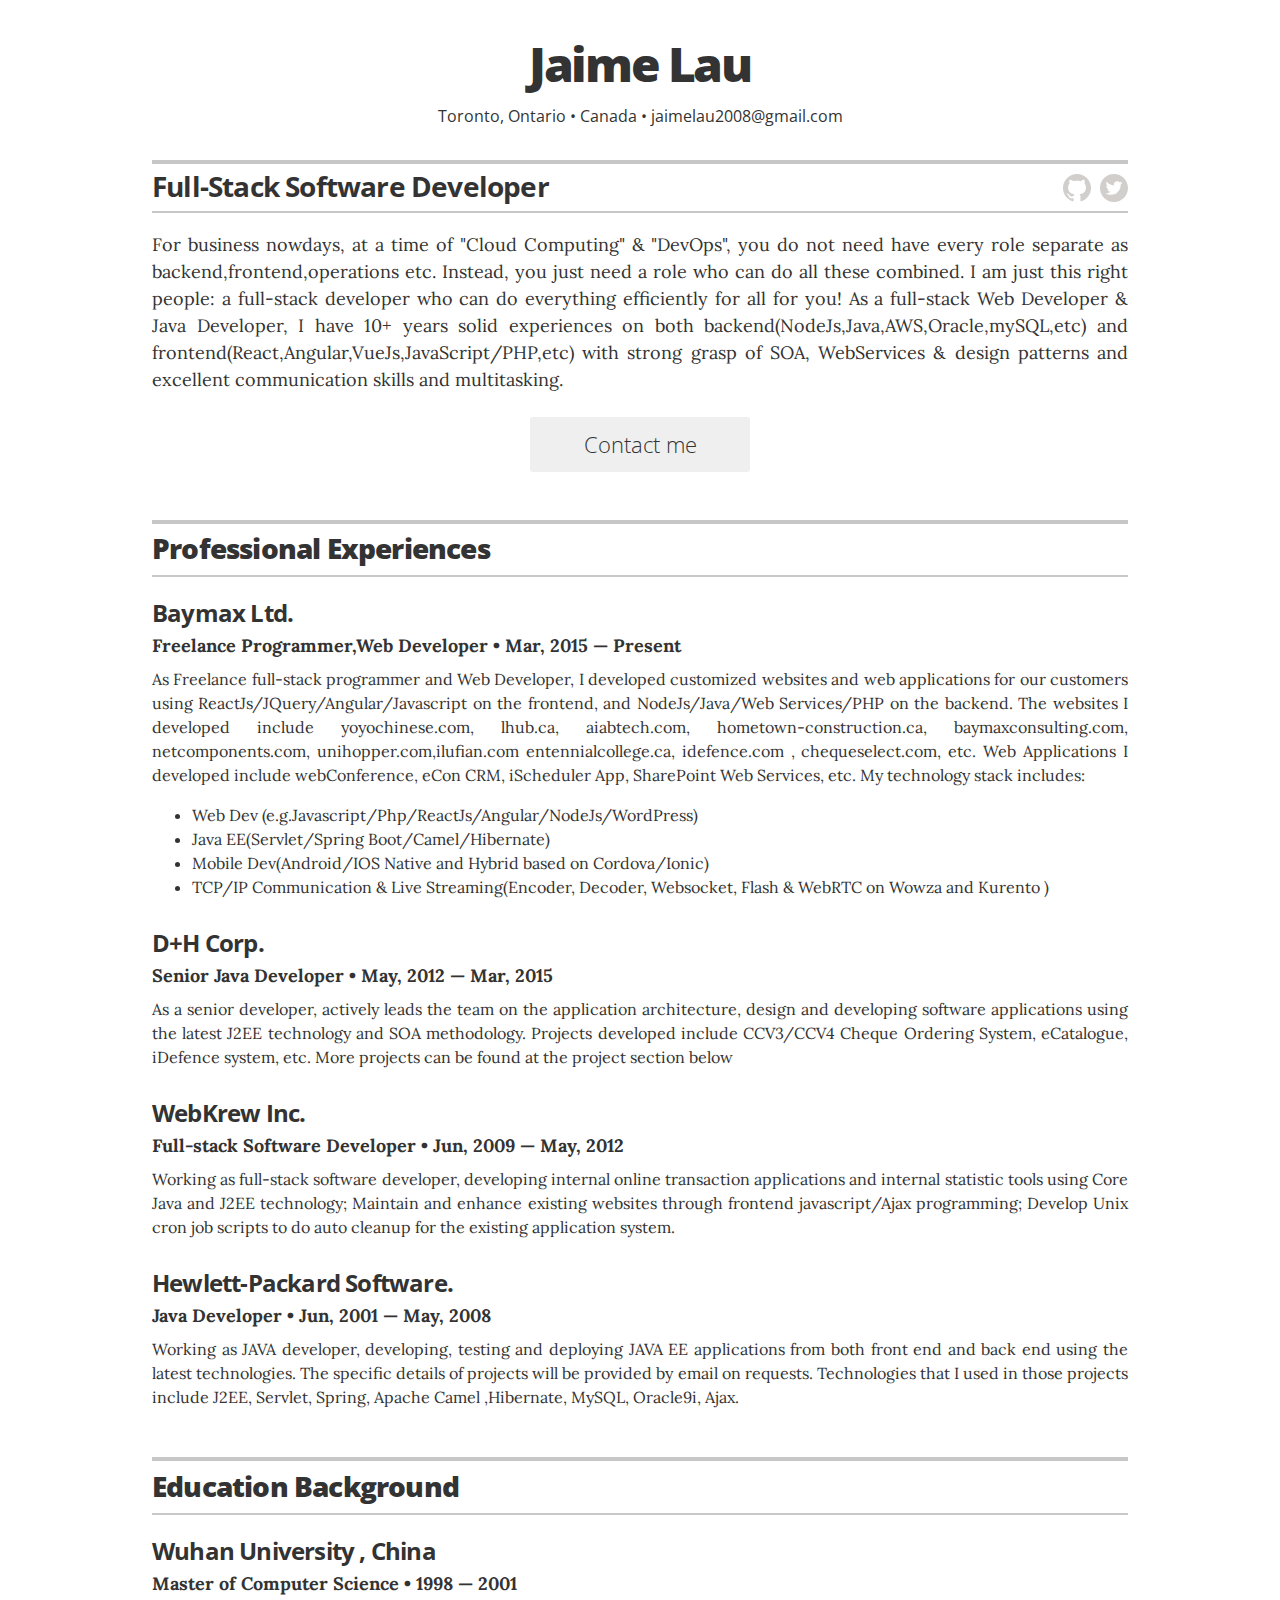
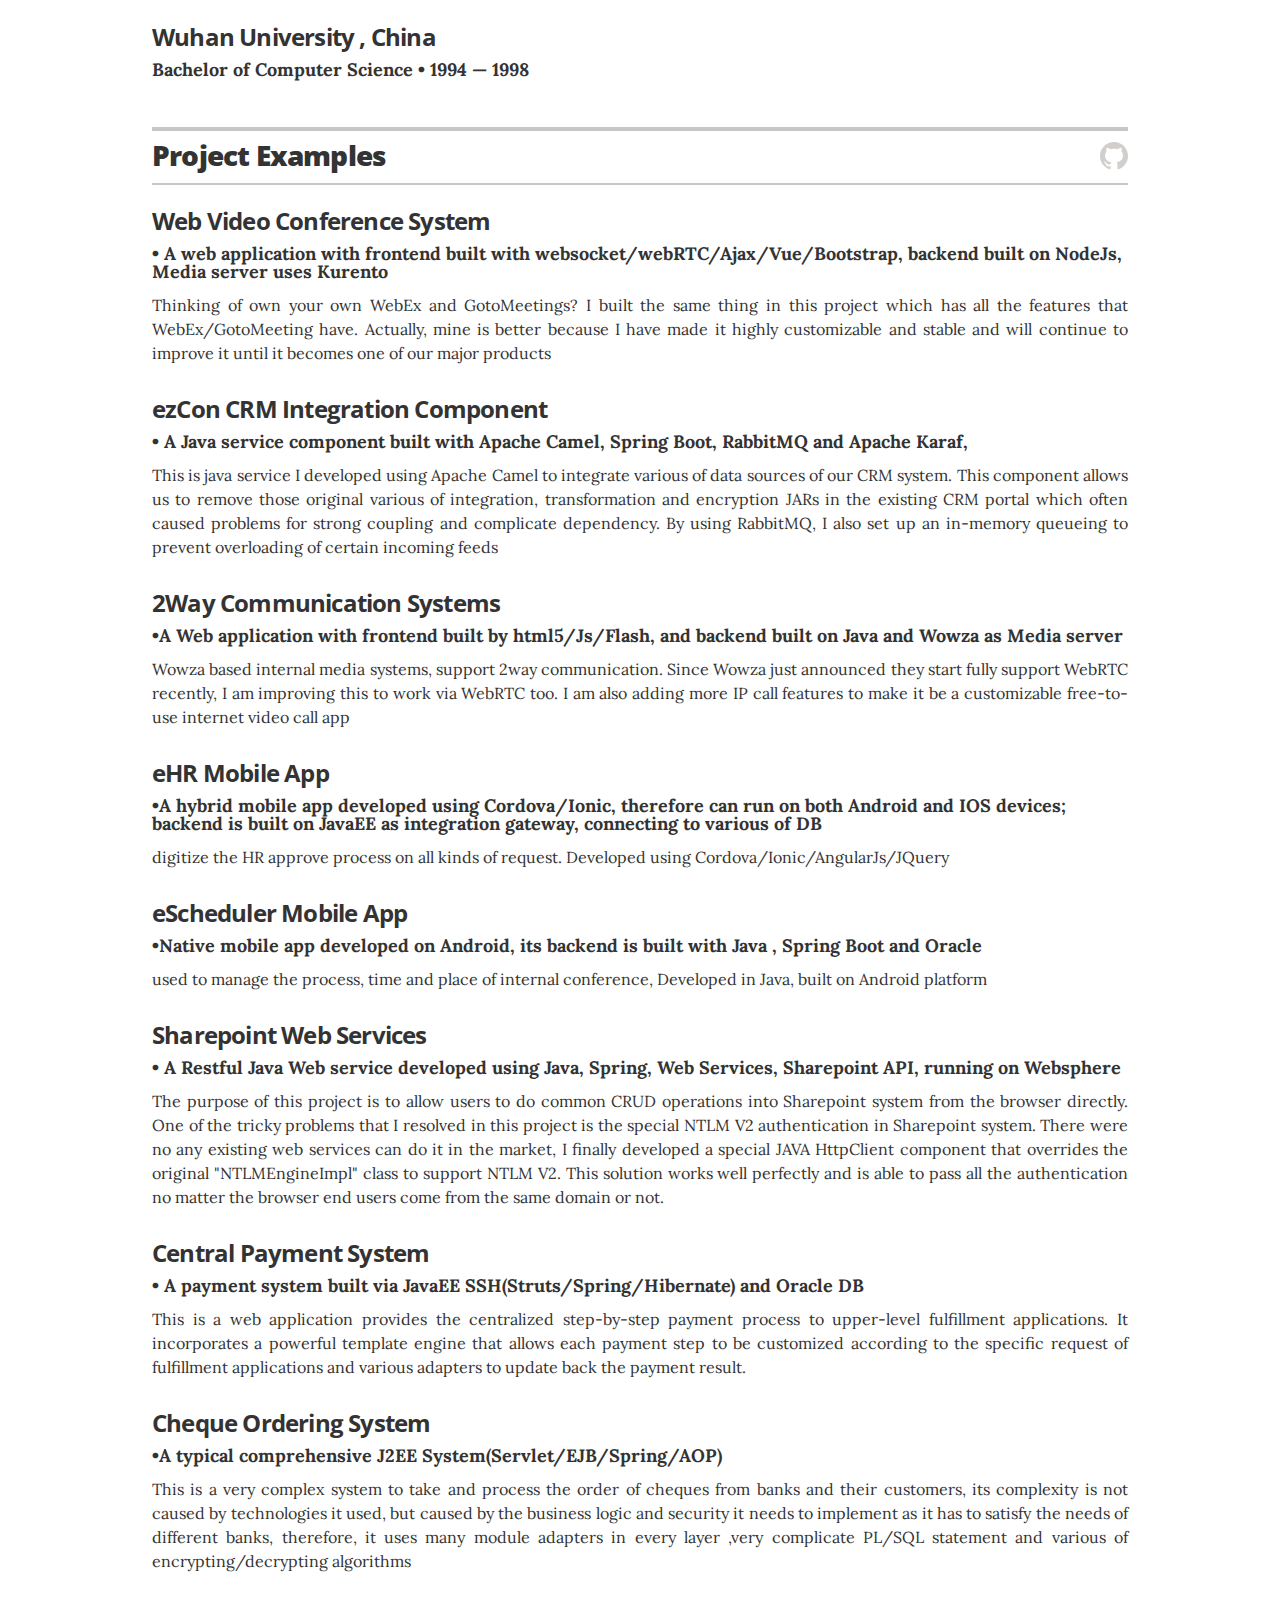
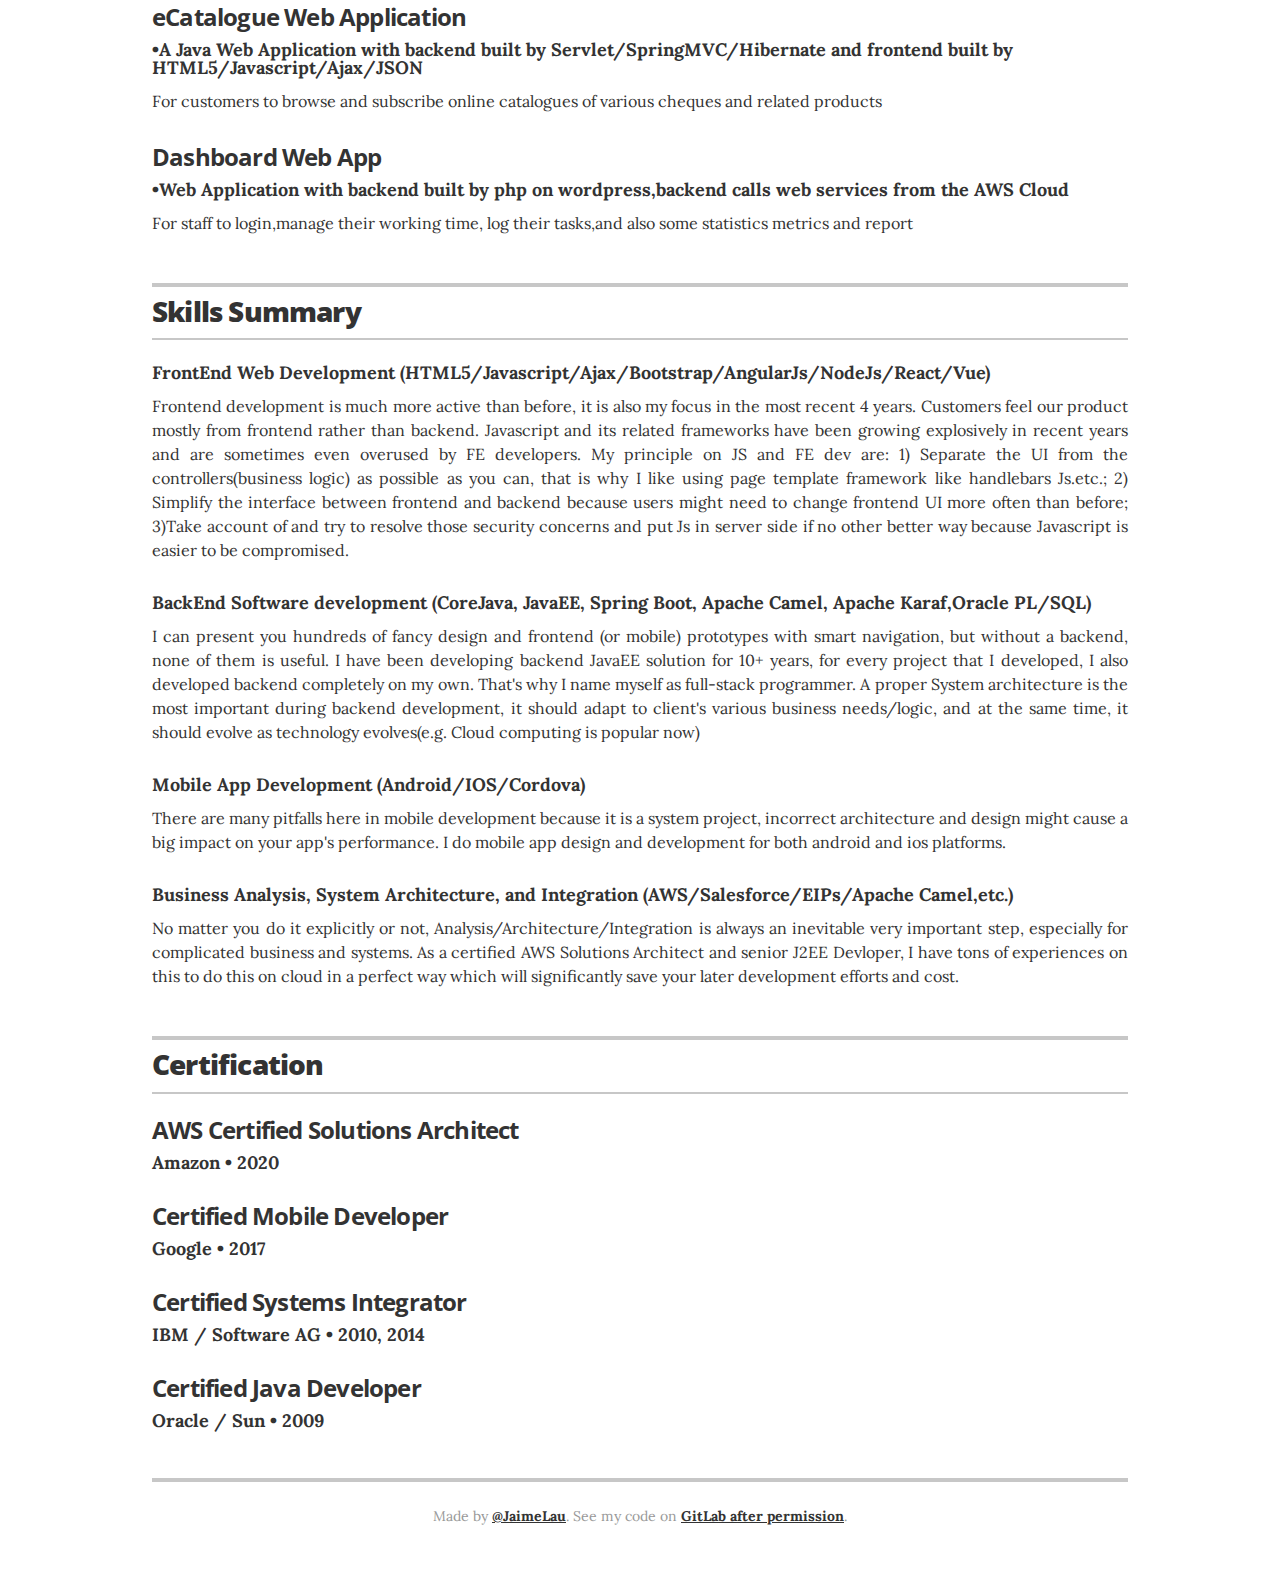
==== index.html @ 06a73839 "Update index.html" ====
<!DOCTYPE html>
<html>

  <head>
  <meta charset="utf-8">
  <meta http-equiv="X-UA-Compatible" content="IE=edge">
  <meta name="viewport" content="width=device-width, initial-scale=1">

  <title>Jaime Lau  Resume</title>

  <!-- Google font typography settings - defined in _config.yml -->
  
  <link href='https://fonts.googleapis.com/css?family=Lora:400,700|Open+Sans:400,300,800,700' rel='stylesheet' type='text/css'>
  

  <meta name="description" content="Resume  for  Jaime Lau  and GitHub Pages sites.">

  <link rel="stylesheet" href="/css/main.css">
  <link rel="canonical" href="/">
  <link rel="icon" type="image/x-icon" href="/favicon.png" />
</head>


  <body class="theme-default">

    <div class="wrapper" itemscope itemtype="http://schema.org/Person">
      <meta itemprop="telephone" content="647-879-8968"/>
      <meta itemprop="address" content="Toronto, Ontario"/>

      <header class="page-header">

        <!-- You can turn off the avatar in _config.yml by setting to false -->
        

        <!-- Your name is defined in the _config.yml file -->
        <h1 class="header-name" itemprop="name">Jaime Lau</h1>

        <!-- To display contact info here, change `display_header_contact_info` value in _config.yml to true -->
        
        <div class="header-contact-info">
          <p>Toronto, Ontario • Canada • jaimelau2008@gmail.com</p>
        </div>
        

        <div class="title-bar no-print">

          <!-- Your title is also defined in the _config.yml file -->
          <h2 class="header-title" itemprop="jobTitle">Full-Stack Software Developer</h2>

          <!-- This is the markup for the icon links; moved out to an include because it's very verbose, and you shouldn't ever need to edit the markup (unless you want to re-order the icons); if you want to customize which links appear, define them in the _config.yml file -->
          <!-- and guess where these are defined? Yup, you guessed it: the _config.yml file -->

<ul class="icon-links">

  <!-- GitHub link -->
  
  <li class="icon-link-item"><a href="https://gitlab.com/jaimecode" class="icon-link" itemprop="sameAs"><svg class="icon" xmlns="http://www.w3.org/2000/svg" xmlns:xlink="http://www.w3.org/1999/xlink" x="0px" y="0px"
   viewBox="0 0 28 28" enable-background="new 0 0 28 28" xml:space="preserve" width="28">
<path id="GitHub" fill-rule="evenodd" clip-rule="evenodd" fill="#D1CECC" d="M14.01,0C6.27,0-0.01,6.28-0.01,14.02
  c0,6.19,4.02,11.45,9.59,13.3c0.7,0.13,0.96-0.3,0.96-0.68c0-0.33-0.01-1.21-0.02-2.38c-3.9,0.85-4.72-1.88-4.72-1.88
  c-0.64-1.62-1.56-2.05-1.56-2.05c-1.27-0.87,0.1-0.85,0.1-0.85c1.41,0.1,2.15,1.44,2.15,1.44c1.25,2.14,3.28,1.52,4.08,1.16
  c0.13-0.91,0.49-1.52,0.89-1.87c-3.11-0.35-6.38-1.56-6.38-6.93c0-1.53,0.55-2.78,1.44-3.76C6.37,9.17,5.89,7.74,6.65,5.81
  c0,0,1.18-0.38,3.85,1.44c1.12-0.31,2.32-0.47,3.51-0.47c1.19,0.01,2.39,0.16,3.51,0.47c2.68-1.81,3.85-1.44,3.85-1.44
  c0.76,1.93,0.28,3.35,0.14,3.71c0.9,0.98,1.44,2.23,1.44,3.76c0,5.38-3.28,6.57-6.4,6.92c0.5,0.43,0.95,1.29,0.95,2.6
  c0,1.87-0.02,3.39-0.02,3.84c0,0.37,0.25,0.81,0.96,0.67c5.56-1.86,9.58-7.11,9.58-13.3C28.03,6.28,21.75,0,14.01,0z"/>
</svg>
</a></li>
  

  <!-- Twitter link -->
  
  <li class="icon-link-item"><a href="http://twitter.com/jaimelau" class="icon-link" itemprop="sameAs"><svg class="icon" xmlns="http://www.w3.org/2000/svg" xmlns:xlink="http://www.w3.org/1999/xlink" x="0px" y="0px"
   viewBox="0 0 28 28" enable-background="new 0 0 28 28" xml:space="preserve" width="28">
<path id="Twitter" fill="#D1CECC" d="M14,0C6.27,0,0,6.27,0,14s6.27,14,14,14s14-6.27,14-14S21.73,0,14,0z M20.69,10.57
  c0.01,0.15,0.01,0.3,0.01,0.45c0,4.56-3.47,9.82-9.82,9.82c-1.95,0-3.76-0.57-5.29-1.55c0.27,0.03,0.54,0.05,0.82,0.05
  c1.62,0,3.11-0.55,4.29-1.48c-1.51-0.03-2.79-1.03-3.23-2.4c0.21,0.04,0.43,0.06,0.65,0.06c0.31,0,0.62-0.04,0.91-0.12
  c-1.58-0.32-2.77-1.71-2.77-3.39c0-0.01,0-0.03,0-0.04c0.47,0.26,1,0.41,1.56,0.43c-0.93-0.62-1.54-1.68-1.54-2.87
  c0-0.63,0.17-1.23,0.47-1.74c1.7,2.09,4.25,3.46,7.12,3.61c-0.06-0.25-0.09-0.52-0.09-0.79c0-1.91,1.55-3.45,3.45-3.45
  c0.99,0,1.89,0.42,2.52,1.09c0.79-0.15,1.53-0.44,2.19-0.84c-0.26,0.81-0.81,1.48-1.52,1.91c0.7-0.08,1.36-0.27,1.98-0.54
  C21.95,9.47,21.37,10.08,20.69,10.57z"/>
</svg>
</a></li>
  



</ul>


        </div>

        <div class="executive-summary" itemprop="description">
          <p>For business nowdays, at a time of "Cloud Computing" & "DevOps", you do not need have every role separate as backend,frontend,operations etc. Instead, you just need a role who can do all these combined. I am just this right people: a full-stack developer who can do everything efficiently for all for you! As a full-stack Web Developer & Java Developer, I have 10+ years solid experiences on both backend(NodeJs,Java,AWS,Oracle,mySQL,etc)  and frontend(React,Angular,VueJs,JavaScript/PHP,etc) with strong grasp of SOA, WebServices & design patterns and excellent communication skills and multitasking.</p>
        </div>

        
        <a href="mailto:jaimelau2008@gmail.com" class="contact-button no-print" itemprop="email">Contact me</a>
        

      </header>

      
      <!-- begin Experience -->
      <section class="content-section">

        <header class="section-header">
          <h2>Professional Experiences</h2>
        </header>

        
        <div class="resume-item" itemscope itemprop="worksFor" itemtype="http://schema.org/Organization">
          <h3 class="resume-item-title" itemprop="name">Baymax Ltd.</h3>
          <h4 class="resume-item-details" itemprop="description">Freelance Programmer,Web Developer &bull; Mar, 2015 &mdash; Present</h4>
          <p class="resume-item-copy">As Freelance full-stack programmer and Web Developer, I developed customized websites and web applications for our customers using ReactJs/JQuery/Angular/Javascript on the frontend, and NodeJs/Java/Web Services/PHP on the backend.  The websites I developed include yoyochinese.com, lhub.ca, aiabtech.com, hometown-construction.ca, baymaxconsulting.com, netcomponents.com, unihopper.com,ilufian.com  entennialcollege.ca, idefence.com , chequeselect.com, etc. Web Applications I developed include webConference, eCon CRM, iScheduler App, SharePoint Web Services, etc. My technology stack includes: <ul class="resume-item-list"><li>Web Dev (e.g.Javascript/Php/ReactJs/Angular/NodeJs/WordPress)</li><li>Java EE(Servlet/Spring Boot/Camel/Hibernate)</li><li>Mobile Dev(Android/IOS Native and Hybrid based on Cordova/Ionic)</li><li>TCP/IP Communication & Live Streaming(Encoder, Decoder, Websocket, Flash & WebRTC on Wowza and Kurento  )</li></ul></p>
        </div><!-- end of resume-item -->
        
        <div class="resume-item" itemscope itemprop="worksFor" itemtype="http://schema.org/Organization">
          <h3 class="resume-item-title" itemprop="name">D+H Corp.</h3>
          <h4 class="resume-item-details" itemprop="description">Senior Java Developer &bull; May, 2012 &mdash; Mar, 2015</h4>
          <p class="resume-item-copy">As a senior developer, actively leads the team on the application architecture, design and developing software applications using the latest J2EE technology and SOA methodology. Projects developed include CCV3/CCV4 Cheque Ordering System, eCatalogue, iDefence system, etc. More projects can be found at the project section below</p>
        </div><!-- end of resume-item -->
        
        <div class="resume-item" itemscope itemprop="worksFor" itemtype="http://schema.org/Organization">
          <h3 class="resume-item-title" itemprop="name">WebKrew Inc.</h3>
          <h4 class="resume-item-details" itemprop="description">Full-stack Software Developer &bull; Jun, 2009 &mdash; May, 2012</h4>
          <p class="resume-item-copy">Working as full-stack software developer, developing internal online transaction applications and internal statistic tools using Core Java and J2EE technology; Maintain and enhance existing websites through frontend javascript/Ajax programming; Develop Unix cron job scripts to do auto cleanup for the existing application system.</p>
        </div><!-- end of resume-item -->
        
        <div class="resume-item" itemscope itemprop="worksFor" itemtype="http://schema.org/Organization">
          <h3 class="resume-item-title" itemprop="name">Hewlett-Packard Software.</h3>
          <h4 class="resume-item-details" itemprop="description">Java Developer &bull; Jun, 2001  &mdash; May, 2008</h4>
          <p class="resume-item-copy">Working as JAVA developer, developing, testing and deploying JAVA EE applications from both front end and back end using the latest technologies. The specific details of projects will be provided by email on requests. Technologies that I used in those projects include J2EE, Servlet, Spring, Apache Camel ,Hibernate, MySQL, Oracle9i, Ajax.</p>
        </div><!-- end of resume-item -->
        

      </section>
      <!-- end Experience -->
      


      
      <!-- begin Education -->
      <section class="content-section">
        <header class="section-header">
          <h2>Education Background</h2>
        </header>

        
        <div class="resume-item" itemscope itemprop="alumniOf" itemtype="http://schema.org/CollegeOrUniversity">
          <h3 class="resume-item-title" itemprop="name">Wuhan University , China</h3>
          <h4 class="resume-item-details group" itemprop="description">Master of Computer Science &bull; 1998 &mdash; 2001</h4>
          <h5 class="resume-item-details award-title" itemprop="description"></h5>
          <p class="resume-item-copy" itemprop="description">
            <ul class="resume-item-list">
              
            </ul></h5>


          <p class="resume-item-copy"></p>
        </div>
        
        <div class="resume-item" itemscope itemprop="alumniOf" itemtype="http://schema.org/CollegeOrUniversity">
          <h3 class="resume-item-title" itemprop="name">Wuhan University , China</h3>
          <h4 class="resume-item-details group" itemprop="description">Bachelor of Computer Science &bull; 1994 &mdash; 1998</h4>
          <h5 class="resume-item-details award-title" itemprop="description"></h5>
          <p class="resume-item-copy" itemprop="description">
            <ul class="resume-item-list">
              
            </ul></h5>


          <p class="resume-item-copy"></p>
        </div>
        
      </section>
      <!-- end Education -->
      


      
      <!-- begin Projects -->
      <section class="content-section">
        <header class="section-header">
          <h2>Project Examples
          <ul class="icon-links"> 
  <li class="icon-link-item"><a href="https://gitlab.com/jaimecode" class="icon-link" itemprop="sameAs">
    <svg class="icon" xmlns="http://www.w3.org/2000/svg" xmlns:xlink="http://www.w3.org/1999/xlink" x="0px" y="0px"
   viewBox="0 0 28 28" enable-background="new 0 0 28 28" xml:space="preserve" width="28">
<path id="GitHub" fill-rule="evenodd" clip-rule="evenodd" fill="#D1CECC" d="M14.01,0C6.27,0-0.01,6.28-0.01,14.02
  c0,6.19,4.02,11.45,9.59,13.3c0.7,0.13,0.96-0.3,0.96-0.68c0-0.33-0.01-1.21-0.02-2.38c-3.9,0.85-4.72-1.88-4.72-1.88
  c-0.64-1.62-1.56-2.05-1.56-2.05c-1.27-0.87,0.1-0.85,0.1-0.85c1.41,0.1,2.15,1.44,2.15,1.44c1.25,2.14,3.28,1.52,4.08,1.16
  c0.13-0.91,0.49-1.52,0.89-1.87c-3.11-0.35-6.38-1.56-6.38-6.93c0-1.53,0.55-2.78,1.44-3.76C6.37,9.17,5.89,7.74,6.65,5.81
  c0,0,1.18-0.38,3.85,1.44c1.12-0.31,2.32-0.47,3.51-0.47c1.19,0.01,2.39,0.16,3.51,0.47c2.68-1.81,3.85-1.44,3.85-1.44
  c0.76,1.93,0.28,3.35,0.14,3.71c0.9,0.98,1.44,2.23,1.44,3.76c0,5.38-3.28,6.57-6.4,6.92c0.5,0.43,0.95,1.29,0.95,2.6
  c0,1.87-0.02,3.39-0.02,3.84c0,0.37,0.25,0.81,0.96,0.67c5.56-1.86,9.58-7.11,9.58-13.3C28.03,6.28,21.75,0,14.01,0z"/>
</svg>
</a></li>
</ul>
            </h2>
        </header>

        
        <div class="resume-item" itemscope itemtype="http://schema.org/CreativeWork">
          <meta itemprop="creator" content="Jaime Lau" itemtype="http://schema.org/Person" />
          <h3 class="resume-item-title" itemprop="name">Web Video Conference System</h3>
          <h4 class="resume-item-details" itemprop="description">  &bull; A web application with frontend built with websocket/webRTC/Ajax/Vue/Bootstrap, backend built on NodeJs, Media server uses Kurento</h4>
          <p class="resume-item-copy">Thinking of own your own WebEx and GotoMeetings? I built the same thing in this project which has all the features that WebEx/GotoMeeting have. Actually, mine is better  because I have made it highly customizable and stable and will continue to improve it until it becomes one of our major products </p>
        </div>
        
        <div class="resume-item" itemscope itemtype="http://schema.org/CreativeWork">
          <meta itemprop="creator" content="Jaime Lau" itemtype="http://schema.org/Person" />
          <h3 class="resume-item-title" itemprop="name">ezCon CRM Integration Component</h3>
          <h4 class="resume-item-details" itemprop="description">  &bull; A Java service component built with Apache Camel, Spring Boot, RabbitMQ and Apache Karaf,</h4>
          <p class="resume-item-copy">This is java service I developed using Apache Camel  to integrate various of data sources of our CRM system.
This component allows us to remove those original various of integration, transformation and encryption JARs in the existing CRM portal which often caused problems for strong coupling and complicate dependency. By using RabbitMQ, I also set up an in-memory queueing to prevent overloading of certain incoming feeds</p>
        </div>
        <div class="resume-item" itemscope itemtype="http://schema.org/CreativeWork">
          <meta itemprop="creator" content="Jaime Lau" itemtype="http://schema.org/Person" />
          <h3 class="resume-item-title" itemprop="name">2Way Communication Systems</h3>
          <h4 class="resume-item-details" itemprop="description">  &bull;A Web application with frontend built by html5/Js/Flash, and backend built on Java  and Wowza as Media server</h4>
          <p class="resume-item-copy">Wowza based internal media systems, support 2way communication. Since Wowza just announced they start fully support WebRTC recently, I am improving this to work via WebRTC too. I am also adding more IP call features to make it be a customizable free-to-use internet video call app </p>
        </div>
        
        <div class="resume-item" itemscope itemtype="http://schema.org/CreativeWork">
          <meta itemprop="creator" content="Jaime Lau" itemtype="http://schema.org/Person" />
          <h3 class="resume-item-title" itemprop="name">eHR Mobile App</h3>
          <h4 class="resume-item-details" itemprop="description">  &bull;A hybrid mobile app developed using Cordova/Ionic, therefore can run on both Android and IOS devices; backend is built on JavaEE as integration gateway, connecting to various of DB</h4>
          <p class="resume-item-copy">digitize the HR approve process on all kinds of request. Developed using Cordova/Ionic/AngularJs/JQuery</p>
        </div>
        
        <div class="resume-item" itemscope itemtype="http://schema.org/CreativeWork">
          <meta itemprop="creator" content="Jaime Lau" itemtype="http://schema.org/Person" />
          <h3 class="resume-item-title" itemprop="name">eScheduler Mobile App</h3>
          <h4 class="resume-item-details" itemprop="description">  &bull;Native mobile app developed on Android, its backend is built with Java , Spring Boot and Oracle</h4>
          <p class="resume-item-copy">used to manage the process, time and place of internal conference, Developed in Java, built on Android platform</p>
        </div>
        
        <div class="resume-item" itemscope itemtype="http://schema.org/CreativeWork">
          <meta itemprop="creator" content="Jaime Lau" itemtype="http://schema.org/Person" />
          <h3 class="resume-item-title" itemprop="name">Sharepoint Web Services</h3>
          <h4 class="resume-item-details" itemprop="description">  &bull; A Restful Java Web service developed using Java, Spring, Web Services, Sharepoint API, running on Websphere</h4>
          <p class="resume-item-copy">The purpose of this project is to allow users to do common CRUD operations into Sharepoint system from the browser directly.
One of the  tricky problems that I resolved in this project is  the special  NTLM V2 authentication in Sharepoint system. 
There were no any existing web services can do it in the market, I  finally developed a  special JAVA HttpClient component that overrides 
the original "NTLMEngineImpl" class to support NTLM V2. This solution works well perfectly and is able to pass all the authentication
 no matter the browser end users come from the same domain or not.</p>
        </div>
        
         <div class="resume-item" itemscope itemtype="http://schema.org/CreativeWork">
          <meta itemprop="creator" content="Jaime Lau" itemtype="http://schema.org/Person" />
          <h3 class="resume-item-title" itemprop="name">Central Payment System</h3>
          <h4 class="resume-item-details" itemprop="description">  &bull; A payment system built via JavaEE SSH(Struts/Spring/Hibernate) and Oracle DB </h4>
          <p class="resume-item-copy">
            This is a web application provides the centralized step-by-step payment process to upper-level fulfillment applications. It incorporates a powerful template engine that allows each payment step to be customized according to the specific request of fulfillment applications and various adapters to update back the payment result.</p>
        </div>
        
        <div class="resume-item" itemscope itemtype="http://schema.org/CreativeWork">
          <meta itemprop="creator" content="Jaime Lau" itemtype="http://schema.org/Person" />
          <h3 class="resume-item-title" itemprop="name">Cheque Ordering System</h3>
          <h4 class="resume-item-details" itemprop="description">  &bull;A typical comprehensive J2EE System(Servlet/EJB/Spring/AOP) </h4>
          <p class="resume-item-copy">This is a very complex system to take and process the order of cheques from banks and their customers, its complexity is not caused by technologies it used, but caused by the business logic and security  it needs to implement as it has to satisfy the needs of different banks, therefore, it uses many module adapters in every layer ,very complicate PL/SQL statement and various of encrypting/decrypting algorithms</p>
        </div>
        
        <div class="resume-item" itemscope itemtype="http://schema.org/CreativeWork">
          <meta itemprop="creator" content="Jaime Lau" itemtype="http://schema.org/Person" />
          <h3 class="resume-item-title" itemprop="name">eCatalogue Web Application</h3>
          <h4 class="resume-item-details" itemprop="description">  &bull;A Java Web Application with backend built by Servlet/SpringMVC/Hibernate and frontend built by HTML5/Javascript/Ajax/JSON </h4>
          <p class="resume-item-copy">For customers  to browse and subscribe online catalogues of various cheques and related products</p>
        </div>
        
         <div class="resume-item" itemscope itemtype="http://schema.org/CreativeWork">
          <meta itemprop="creator" content="Jaime Lau" itemtype="http://schema.org/Person" />
          <h3 class="resume-item-title" itemprop="name">Dashboard Web App</h3>
          <h4 class="resume-item-details" itemprop="description">  &bull;Web Application with backend built by php on wordpress,backend calls web services from the AWS Cloud </h4>
          <p class="resume-item-copy">For staff to login,manage their working time, log their tasks,and also some statistics metrics and report </p>
        </div>
      </section>
      <!-- end Projects -->
      
      
      <!-- begin Skills -->
      <section class="content-section">

        <header class="section-header">
          <h2>Skills Summary</h2>
        </header>
        
        <div class="resume-item">
          <h4 class="resume-item-details">FrontEnd Web Development (HTML5/Javascript/Ajax/Bootstrap/AngularJs/NodeJs/React/Vue)</h4>
          <p class="resume-item-copy">Frontend development is much more active than before, it is also my focus in the most recent 4 years. Customers feel our product mostly from frontend rather than backend. Javascript and its related frameworks have been growing explosively in recent years and are sometimes even overused by FE developers. My principle on JS and FE dev are: 1) Separate the UI from the controllers(business logic) as possible as you can, that is why I like using page template framework like handlebars Js.etc.;  2) Simplify the interface between frontend and backend because users might need to change frontend UI more often than before;  3)Take account of and try to resolve  those security concerns and put Js in server side if no other better way because Javascript is easier to be compromised.</p>
        </div>
        
        <div class="resume-item">
          <h4 class="resume-item-details">BackEnd Software development (CoreJava, JavaEE, Spring Boot, Apache Camel, Apache Karaf,Oracle PL/SQL)</h4>
          <p class="resume-item-copy">I can present you hundreds of fancy design and  frontend (or mobile) prototypes with smart navigation, but without a backend, none of them is useful. I have been developing backend JavaEE solution for 10+ years, for every project that I developed, I also developed backend completely on my own. That's why I name myself as full-stack  programmer. A proper System architecture is the most important during backend development, it should adapt to client's various business needs/logic, and at the same time, it should evolve as technology evolves(e.g. Cloud computing is popular now)</p>
        </div>
        
        <div class="resume-item">
          <h4 class="resume-item-details">Mobile App Development (Android/IOS/Cordova)</h4>
          <p class="resume-item-copy">There are many pitfalls here in mobile development because it is a system project, incorrect architecture and design might cause a big impact on your app's performance. I do mobile app design and development for both android and ios platforms.</p>
        </div>
        
        <div class="resume-item">
          <h4 class="resume-item-details">Business Analysis, System Architecture, and Integration (AWS/Salesforce/EIPs/Apache Camel,etc.)</h4>
          <p class="resume-item-copy">No matter you do it explicitly or not, Analysis/Architecture/Integration is always an inevitable very important step, especially for complicated business and systems. As a certified AWS Solutions Architect and senior J2EE Devloper, I have tons of experiences on this to do this on cloud in a perfect way which will significantly save your later development efforts and cost.</p>
        </div>    

      </section>
      <!-- end Skills -->
      

      
      <!-- begin Recognition -->
      <section class="content-section">

        <header class="section-header">
          <h2>Certification</h2>
        </header>

         <div class="resume-item">
          <h3 class="resume-item-title" itemprop="award">AWS Certified Solutions Architect</h3>
          <h4 class="resume-item-details">Amazon &bull; 2020</h4>
        </div>
        
        <div class="resume-item">
          <h3 class="resume-item-title" itemprop="award">Certified Mobile Developer</h3>
          <h4 class="resume-item-details">Google &bull; 2017</h4>
        </div>
        
        <div class="resume-item">
          <h3 class="resume-item-title" itemprop="award">Certified Systems Integrator</h3>
          <h4 class="resume-item-details">IBM / Software AG &bull; 2010, 2014</h4>
        </div>
        
        <div class="resume-item">
          <h3 class="resume-item-title" itemprop="award">Certified Java Developer</h3>
          <h4 class="resume-item-details">Oracle / Sun &bull; 2009</h4>
        </div>
        

      </section>
      <!-- end Recognition -->
      <footer class="page-footer">
        <p class="footer-line">Made by <a href="https://jaimelau.github.io/">@JaimeLau</a>. See my code on <a href="https://gitlab.com/jaimecode">GitLab after permission</a>.</p>
      </footer>

    </div>

  </body>

</html>
---- css/main.css ----
/*! normalize.css v3.0.3 | MIT License | github.com/necolas/normalize.css */html{font-family:sans-serif;text-size-adjust:100%}body{margin:0}article,aside,details,figcaption,figure,footer,header,hgroup,main,menu,nav,section,summary{display:block}audio,canvas,progress,video{display:inline-block;vertical-align:baseline}audio:not([controls]){display:none;height:0}[hidden],template{display:none}a{background-color:transparent}a:active,a:hover{outline:0}abbr[title]{border-bottom:1px dotted}b,strong{font-weight:bold}dfn{font-style:italic}h1{font-size:2em;margin:0.67em 0}mark{background:#ff0;color:#000}small{font-size:80%}sub,sup{font-size:75%;line-height:0;position:relative;vertical-align:baseline}sup{top:-0.5em}sub{bottom:-0.25em}img{border:0}svg:not(:root){overflow:hidden}figure{margin:1em 40px}hr{box-sizing:content-box;height:0}pre{overflow:auto}code,kbd,pre,samp{font-family:monospace, monospace;font-size:1em}button,input,optgroup,select,textarea{color:inherit;font:inherit;margin:0}button{overflow:visible}button,select{text-transform:none}button,html input[type="button"],input[type="reset"],input[type="submit"]{-webkit-appearance:button;cursor:pointer}button[disabled],html input[disabled]{cursor:default}button::-moz-focus-inner,input::-moz-focus-inner{border:0;padding:0}input{line-height:normal}input[type="checkbox"],input[type="radio"]{box-sizing:border-box;padding:0}input[type="number"]::-webkit-inner-spin-button,input[type="number"]::-webkit-outer-spin-button{height:auto}input[type="search"]{-webkit-appearance:textfield;box-sizing:content-box}input[type="search"]::-webkit-search-cancel-button,input[type="search"]::-webkit-search-decoration{-webkit-appearance:none}fieldset{border:1px solid #c0c0c0;margin:0 2px;padding:0.35em 0.625em 0.75em}legend{border:0;padding:0}textarea{overflow:auto}optgroup{font-weight:bold}table{border-collapse:collapse;border-spacing:0}td,th{padding:0}*{-webkit-box-sizing:border-box;-moz-box-sizing:border-box;box-sizing:border-box}html{background:#fff}body{font-family:"Lora", "Minion Pro", Palatino, Georgia, serif;color:#333;font-size:16px;line-height:1.5}.wrapper:before,.wrapper:after{content:"";display:table}.wrapper:after{clear:both}.wrapper{max-width:1024px;padding:0 24px;margin:0 auto;zoom:1}.group:before,.group:after{content:"";display:table}.group:after{clear:both}.group{zoom:1}::-moz-selection{background:rgba(51,51,51,0.8);color:#fff;text-shadow:none}::selection{background:rgba(51,51,51,0.8);color:#fff;text-shadow:none}.container{width:980px;margin-right:auto;margin-left:auto}.container:before{display:table;content:""}.container:after{display:table;clear:both;content:""}.columns{margin-right:-10px;margin-left:-10px}.columns:before{display:table;content:""}.columns:after{display:table;clear:both;content:""}.column{float:left;padding-right:10px;padding-left:10px}.one-third{width:33.333333%}.two-thirds{width:66.666667%}.one-fourth{width:25%}.one-half{width:50%}.three-fourths{width:75%}.one-fifth{width:20%}.four-fifths{width:80%}.single-column{padding-right:10px;padding-left:10px}.table-column{display:table-cell;width:1%;padding-right:10px;padding-left:10px;vertical-align:top}.section-header{border-top:4px solid #c7c7c7;border-bottom:2px solid #c7c7c7;padding:.2rem 0 .4rem;margin-bottom:1.5rem}.section-header h2{font-family:"Open Sans", "Helvetica Neue", Helvetica, Arial, sans-serif;font-weight:900;font-size:1.75rem;letter-spacing:-.05rem;margin:0}.page-header{padding:1.5rem 0}.page-header .avatar{width:95px;max-width:100%;overflow:hidden;-webkit-border-radius:100px;-moz-border-radius:100px;border-radius:100px;margin:0 auto;display:block}.page-header .header-name{font-family:"Open Sans", "Helvetica Neue", Helvetica, Arial, sans-serif;font-size:3rem;font-weight:900;text-align:center;letter-spacing:-.15rem;line-height:1;margin:1rem 0 0}.page-header .header-contact-info{font-family:"Open Sans", "Helvetica Neue", Helvetica, Arial, sans-serif;text-align:center}.page-header .header-contact-info p a{color:inherit}.page-header .title-bar{border-top:4px solid #c7c7c7;border-bottom:2px solid #c7c7c7;padding:.2rem 0 .4rem;margin-top:2rem;padding:.4rem 0}.page-header .title-bar:before{display:table;content:""}.page-header .title-bar:after{display:table;clear:both;content:""}.page-header .title-bar .header-title{font-family:"Open Sans", "Helvetica Neue", Helvetica, Arial, sans-serif;font-weight:bold;font-size:1.75rem;line-height:2rem;letter-spacing:-.05rem;text-align:center;margin:0 0 .5rem}@media (min-width: 600px){.page-header .title-bar .header-title{float:left;margin:0}}@media (min-width: 600px){.page-header .executive-summary{font-size:1.125rem;text-align:justify;line-height:inherit;}}.icon-links{margin:0;padding:0;list-style:none;position:relative;top:4px;text-align:center;border-top:2px solid #c7c7c7;padding-top:.4rem}@media (min-width: 600px){.icon-links{float:right;border-top:none;padding-top:0}}.icon-links .icon-link-item{display:inline-block;margin-left:5px}.icon-links .icon-link{display:inline-block}.icon-links .icon-link:hover .icon path{fill:#333;-webkit-transition:all 0.2s ease;-moz-transition:all 0.2s ease;transition:all 0.2s ease}.icon-links .icon{height:28px}.contact-button{-webkit-border-radius:3px;-moz-border-radius:3px;border-radius:3px;background-color:#efefef;text-decoration:none;text-align:center;display:block;margin:1.5rem auto;width:220px;font-size:1.375rem;font-family:"Open Sans", "Helvetica Neue", Helvetica, Arial, sans-serif;font-weight:300;color:#333;line-height:55px;-webkit-transition:all 0.2s ease;-moz-transition:all 0.2s ease;transition:all 0.2s ease}.contact-button:hover{background-color:#333;color:#fff}.contact-button.not-looking{width:400px}.content-section{margin:0 0 3rem}.content-section .resume-item{margin-bottom:2rem}.content-section .resume-item-title{font-family:"Open Sans", "Helvetica Neue", Helvetica, Arial, sans-serif;font-weight:700;margin:0 0 .75rem;font-size:1.5rem;letter-spacing:-.05rem;line-height:1}.content-section .resume-item-details{font-size:1.125rem;margin:0 0 .75rem;line-height:1}.content-section .resume-item-details.award-title{font-size:1rem}.content-section .resume-item-title a,.content-section .resume-item-details a,.content-section .resume-item-copy a,.content-section .resume-item-list a{color:#333;text-decoration:none;border-bottom:1px solid}.content-section .resume-item-title a:hover,.content-section .resume-item-details a:hover,.content-section .resume-item-copy a:hover,.content-section .resume-item-list a:hover{border-bottom:none;color:#9c9c9c}.content-section .resume-item-copy{margin:.75rem 0 0;text-align:justify;}.page-footer{border-top:4px solid #c7c7c7;padding-top:1.5rem;text-align:center;margin-bottom:3rem}.page-footer .footer-line{margin:0;font-size:.875rem;color:#999}.page-footer .footer-line>a{font-weight:700;color:#333}.print-only{display:none !important}@media print{.no-print{display:none !important}.print-only{display:block !important}body{font-size:12px;line-height:1rem}.page-header{padding:1rem 0 .2rem}.page-header .header-name{font-family:"Open Sans", "Helvetica Neue", Helvetica, Arial, sans-serif;font-weight:700;font-size:2rem;margin:0 0 .2rem}.section-header{border-top:1px solid #c7c7c7;border-bottom:1px solid #c7c7c7;padding:.2rem 0 .2rem;margin-bottom:1rem}.section-header h2{font-size:1.2rem;line-height:1.5rem}.content-section{margin:0 0 1rem}.content-section .resume-item{margin-bottom:1rem}.content-section .resume-item-title{font-size:16px;line-height:.7em}.content-section .resume-item-details{font-size:12px;margin:0 0 .75rem;line-height:.7em;font-style:italic}.content-section .resume-item-details.award-title{font-size:11px}}
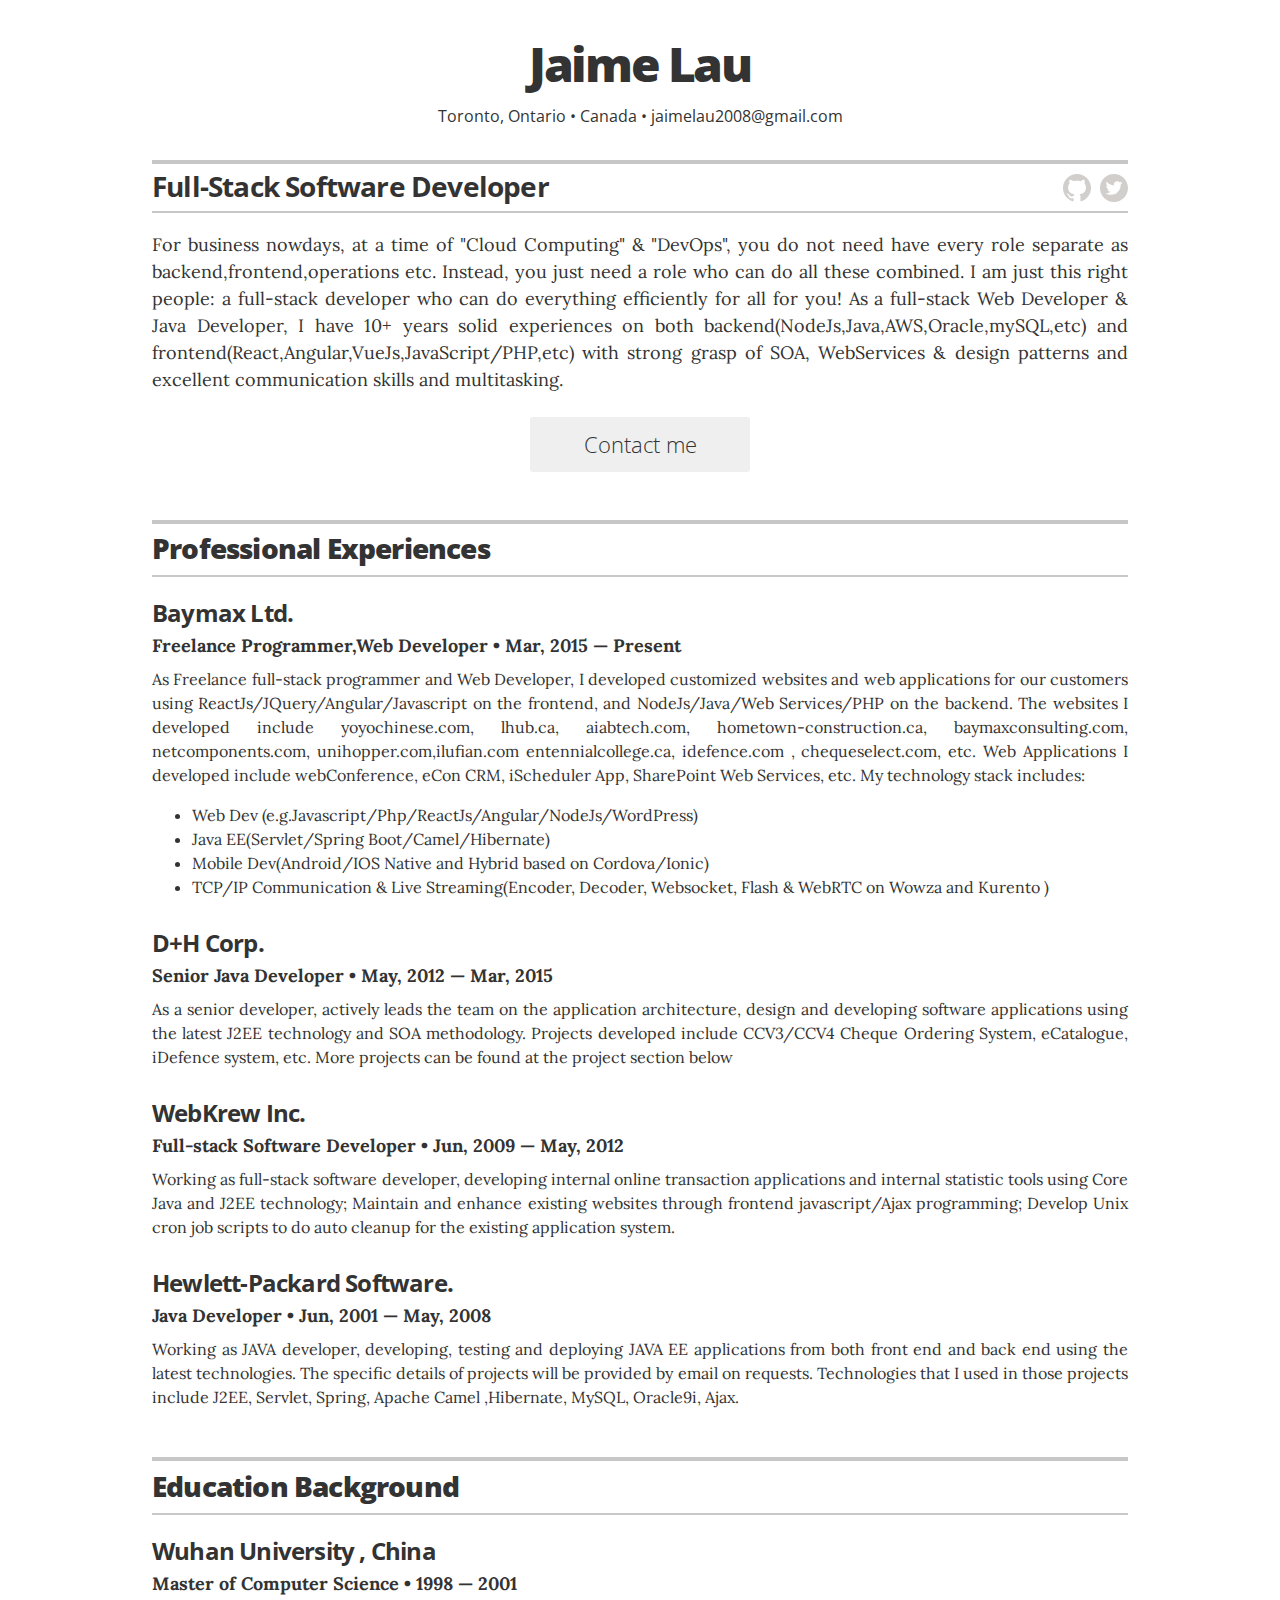
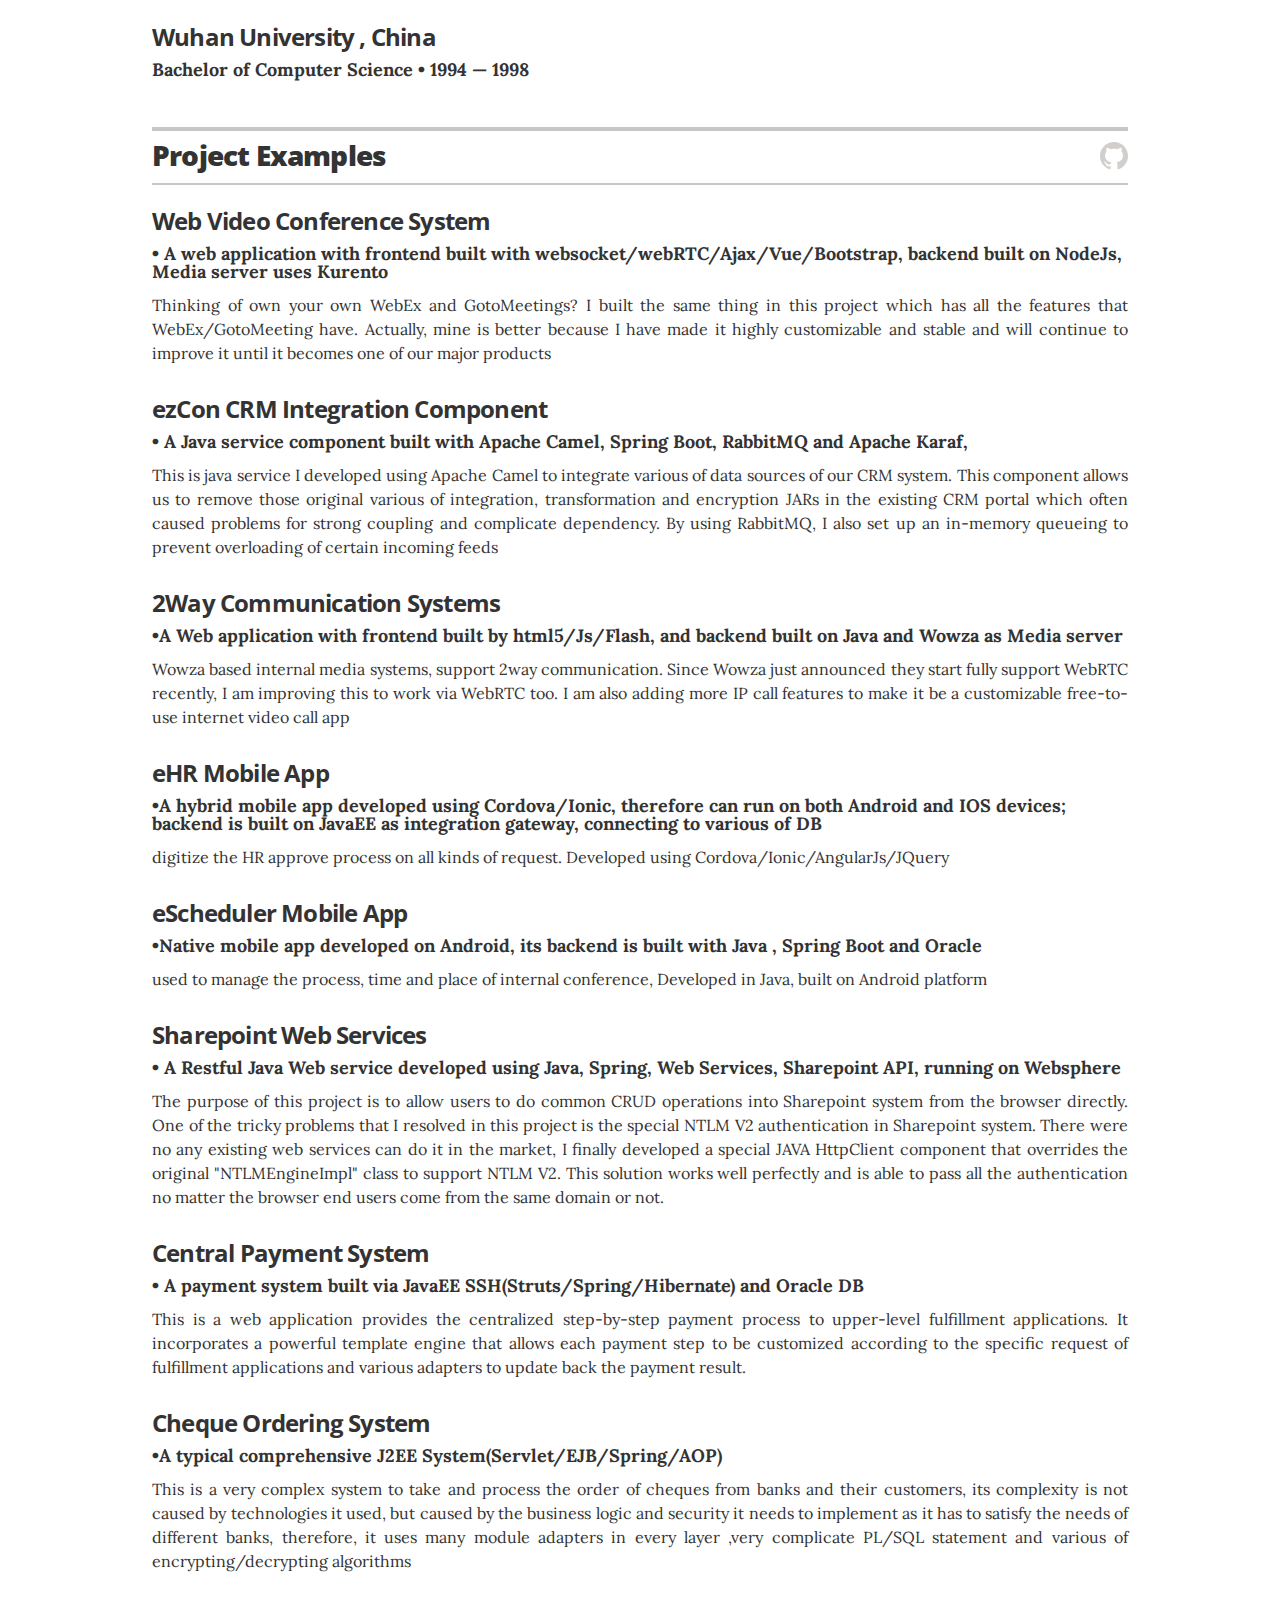
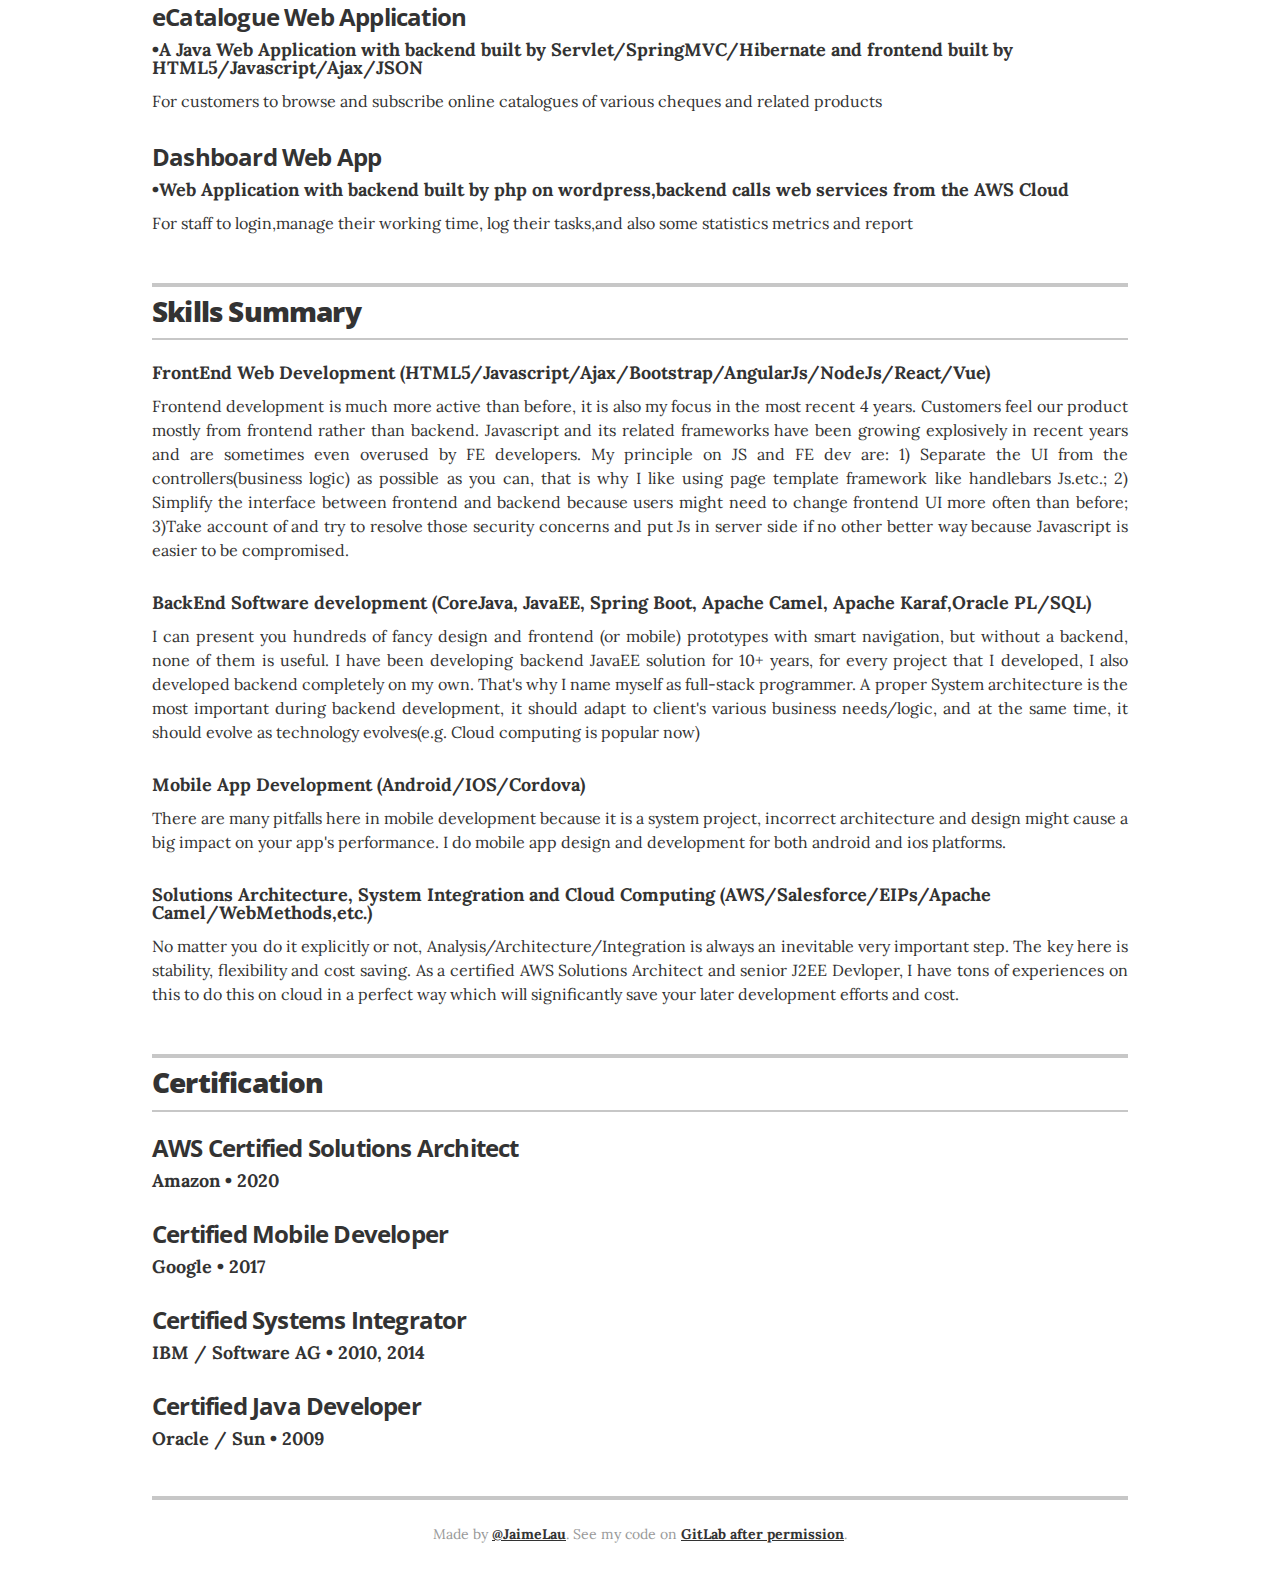
==== commit 4c14613d: "Update index.html" ====
--- a/index.html
+++ b/index.html
@@ -301,8 +301,8 @@
         </div>
         
         <div class="resume-item">
-          <h4 class="resume-item-details">Business Analysis, System Architecture, and Integration (AWS/Salesforce/EIPs/Apache Camel,etc.)</h4>
-          <p class="resume-item-copy">No matter you do it explicitly or not, Analysis/Architecture/Integration is always an inevitable very important step, especially for complicated business and systems. As a certified AWS Solutions Architect and senior J2EE Devloper, I have tons of experiences on this to do this on cloud in a perfect way which will significantly save your later development efforts and cost.</p>
+          <h4 class="resume-item-details">Solutions Architecture, System Integration and Cloud Computing (AWS/Salesforce/EIPs/Apache Camel/WebMethods,etc.)</h4>
+          <p class="resume-item-copy">No matter you do it explicitly or not, Analysis/Architecture/Integration is always an inevitable very important step. The key here is stability, flexibility and cost saving. As a certified AWS Solutions Architect and senior J2EE Devloper, I have tons of experiences on this to do this on cloud in a perfect way which will significantly save your later development efforts and cost.</p>
         </div>    
 
       </section>
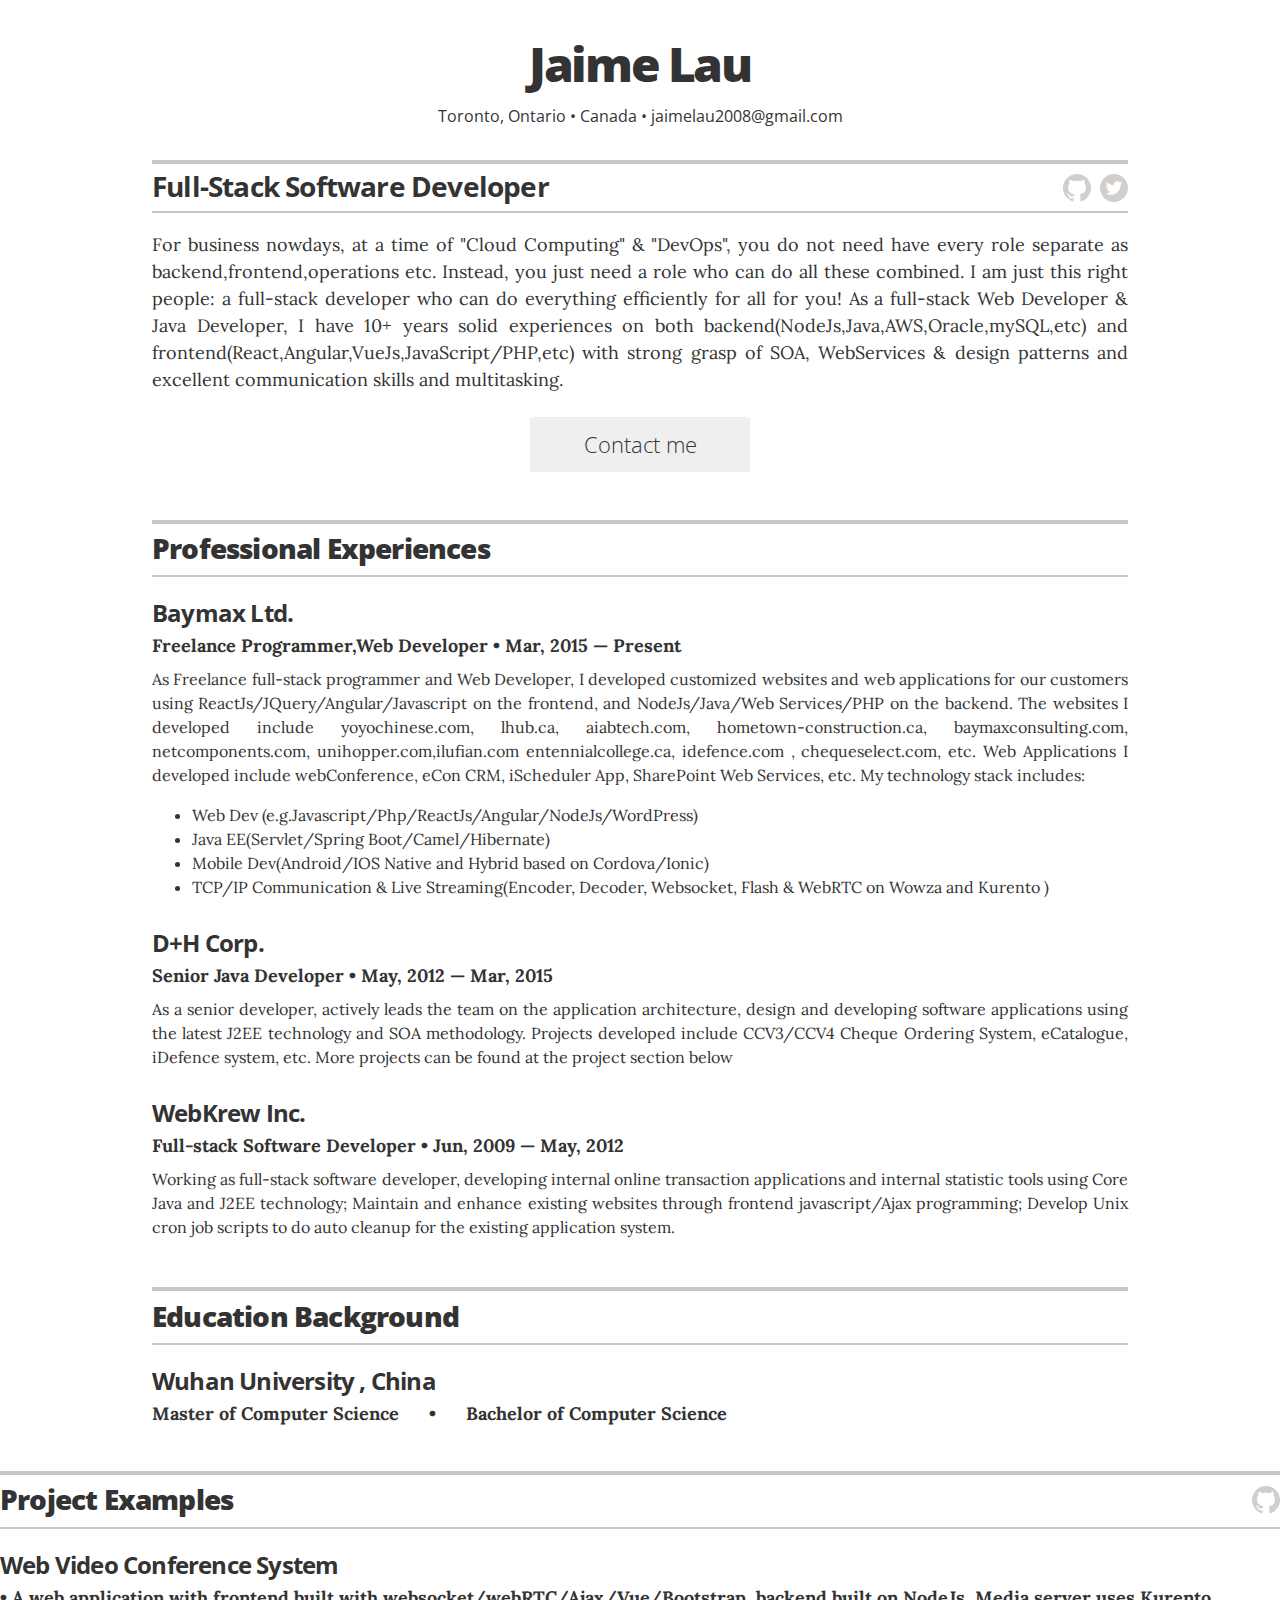
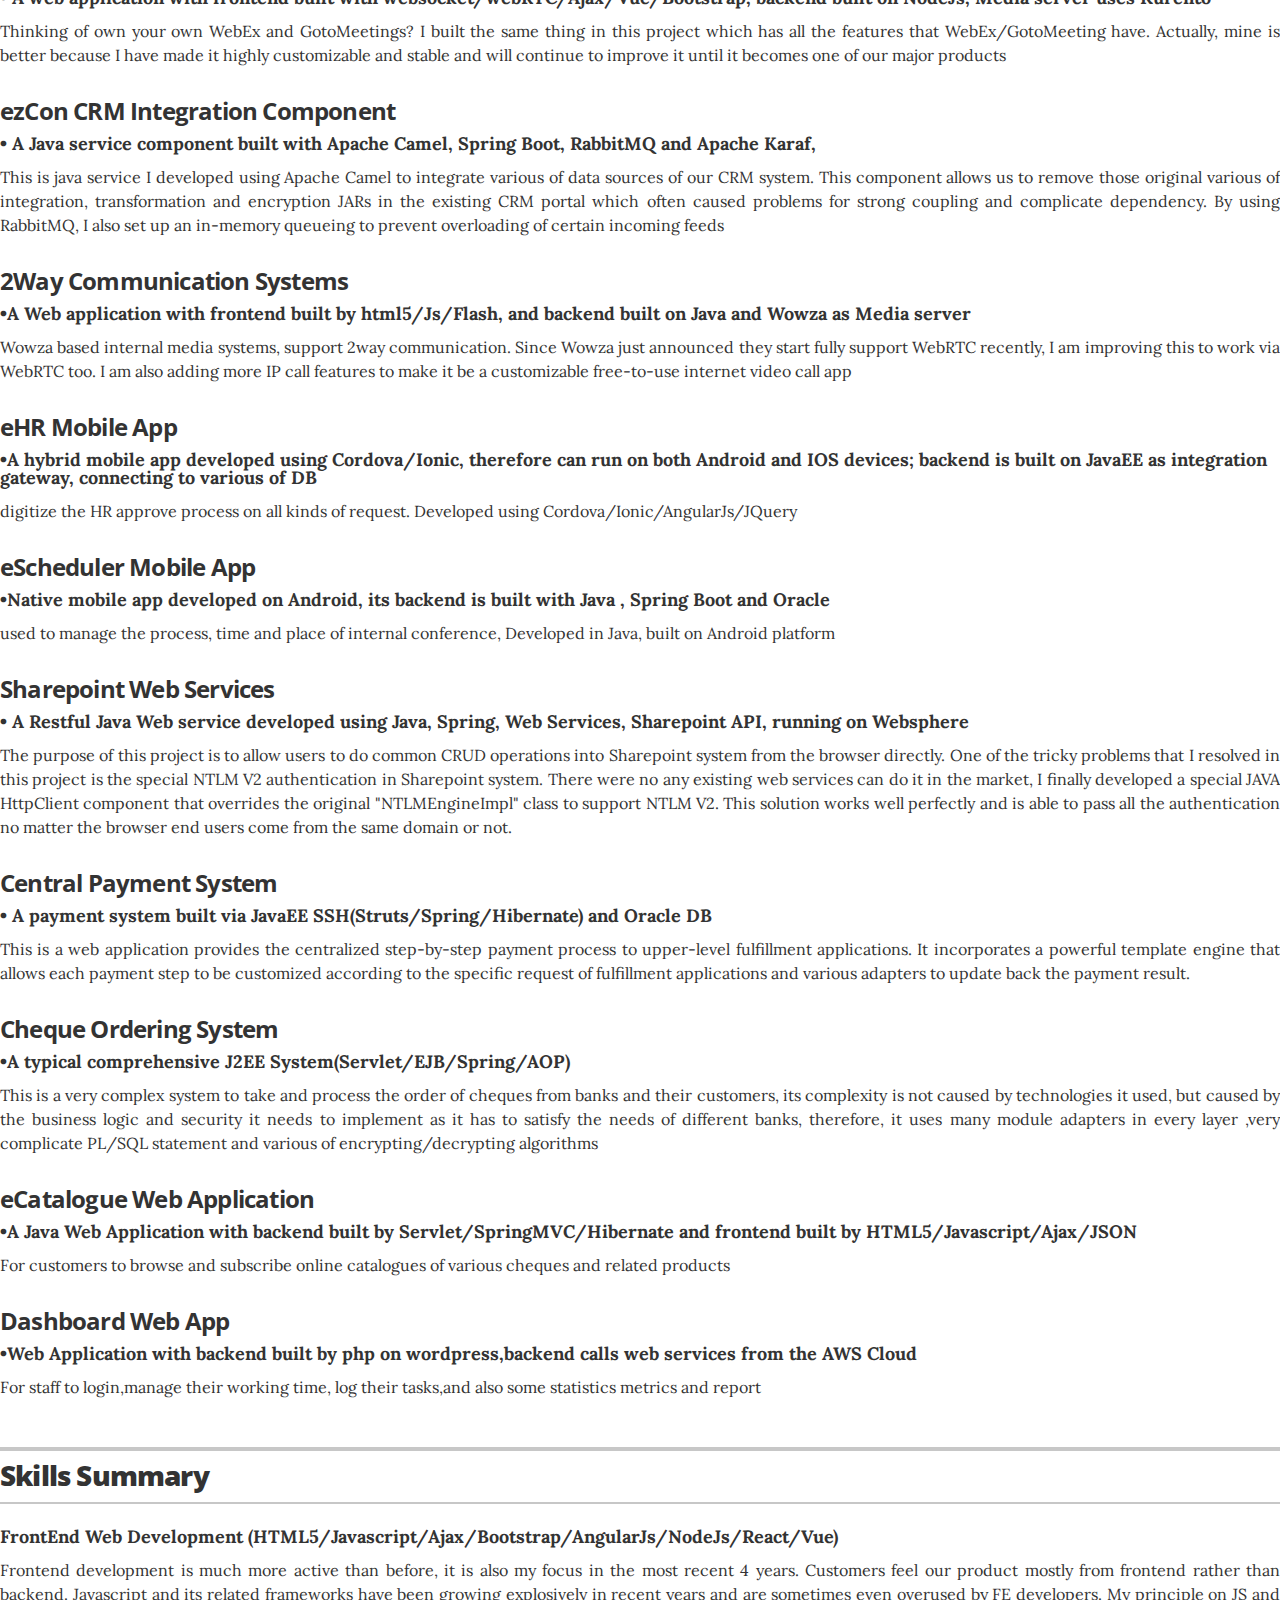
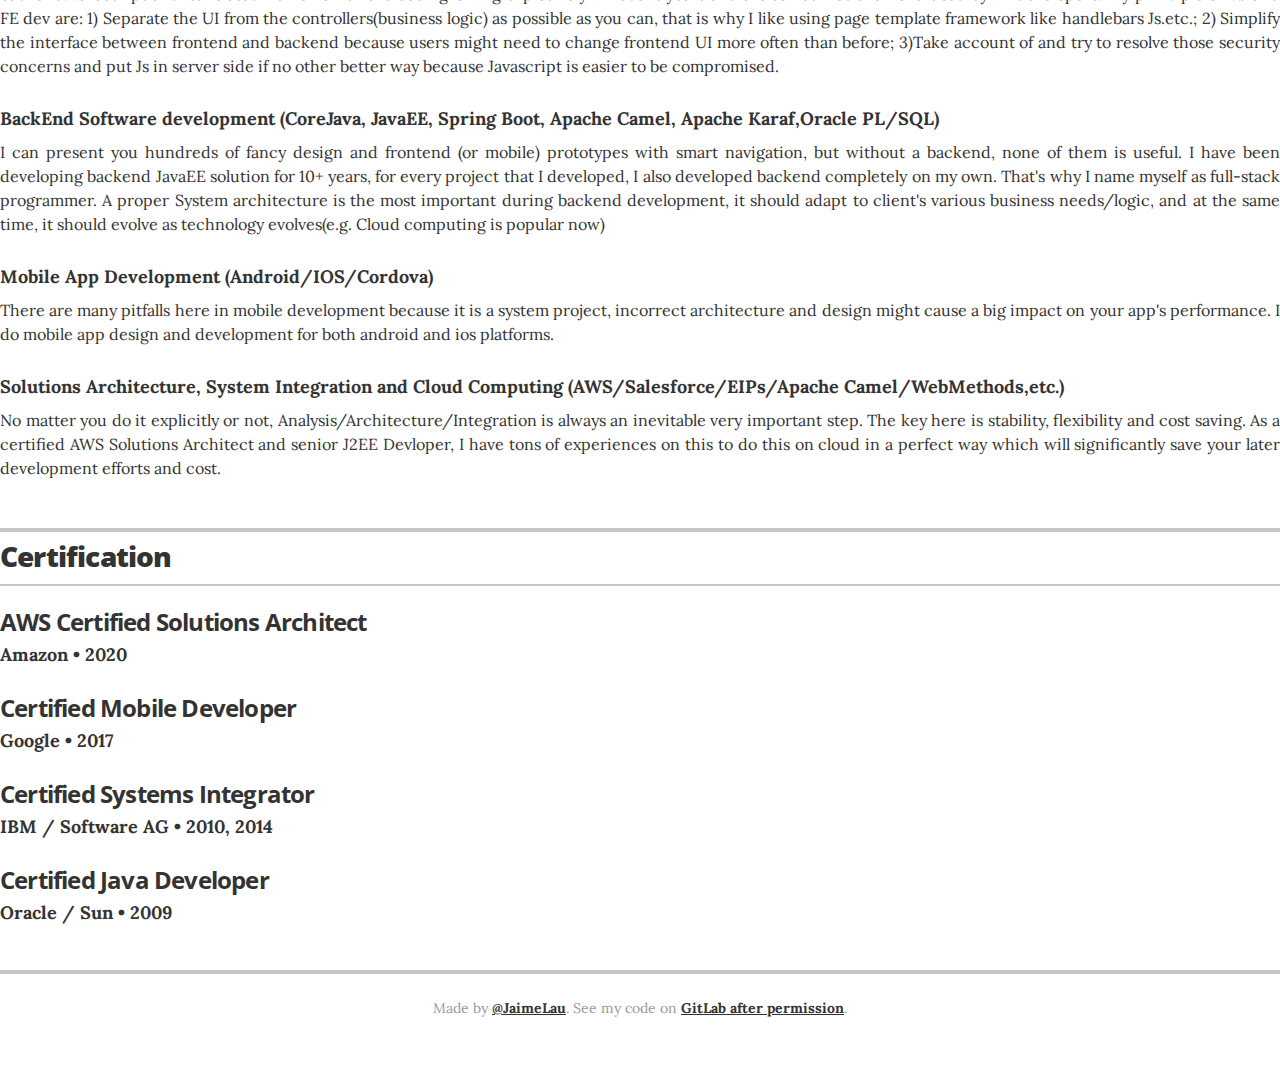
==== commit 2d01dd06: "Update index.html" ====
--- a/index.html
+++ b/index.html
@@ -124,14 +124,7 @@
           <h3 class="resume-item-title" itemprop="name">WebKrew Inc.</h3>
           <h4 class="resume-item-details" itemprop="description">Full-stack Software Developer &bull; Jun, 2009 &mdash; May, 2012</h4>
           <p class="resume-item-copy">Working as full-stack software developer, developing internal online transaction applications and internal statistic tools using Core Java and J2EE technology; Maintain and enhance existing websites through frontend javascript/Ajax programming; Develop Unix cron job scripts to do auto cleanup for the existing application system.</p>
-        </div><!-- end of resume-item -->
-        
-        <div class="resume-item" itemscope itemprop="worksFor" itemtype="http://schema.org/Organization">
-          <h3 class="resume-item-title" itemprop="name">Hewlett-Packard Software.</h3>
-          <h4 class="resume-item-details" itemprop="description">Java Developer &bull; Jun, 2001  &mdash; May, 2008</h4>
-          <p class="resume-item-copy">Working as JAVA developer, developing, testing and deploying JAVA EE applications from both front end and back end using the latest technologies. The specific details of projects will be provided by email on requests. Technologies that I used in those projects include J2EE, Servlet, Spring, Apache Camel ,Hibernate, MySQL, Oracle9i, Ajax.</p>
-        </div><!-- end of resume-item -->
-        
+        </div><!-- end of resume-item --> 
 
       </section>
       <!-- end Experience -->
@@ -148,35 +141,19 @@
         
         <div class="resume-item" itemscope itemprop="alumniOf" itemtype="http://schema.org/CollegeOrUniversity">
           <h3 class="resume-item-title" itemprop="name">Wuhan University , China</h3>
-          <h4 class="resume-item-details group" itemprop="description">Master of Computer Science &bull; 1998 &mdash; 2001</h4>
+          <h4 class="resume-item-details group" itemprop="description">Master of Computer Science &nbsp;&nbsp;&nbsp;&nbsp; &bull;  &nbsp;&nbsp;&nbsp;&nbsp; Bachelor of Computer Science</h4>
           <h5 class="resume-item-details award-title" itemprop="description"></h5>
           <p class="resume-item-copy" itemprop="description">
-            <ul class="resume-item-list">
-              
+            <ul class="resume-item-list">           
             </ul></h5>
-
-
           <p class="resume-item-copy"></p>
         </div>
-        
-        <div class="resume-item" itemscope itemprop="alumniOf" itemtype="http://schema.org/CollegeOrUniversity">
-          <h3 class="resume-item-title" itemprop="name">Wuhan University , China</h3>
-          <h4 class="resume-item-details group" itemprop="description">Bachelor of Computer Science &bull; 1994 &mdash; 1998</h4>
-          <h5 class="resume-item-details award-title" itemprop="description"></h5>
-          <p class="resume-item-copy" itemprop="description">
-            <ul class="resume-item-list">
-              
-            </ul></h5>
-
-
-          <p class="resume-item-copy"></p>
+    
         </div>
         
       </section>
       <!-- end Education -->
       
-
-
       
       <!-- begin Projects -->
       <section class="content-section">
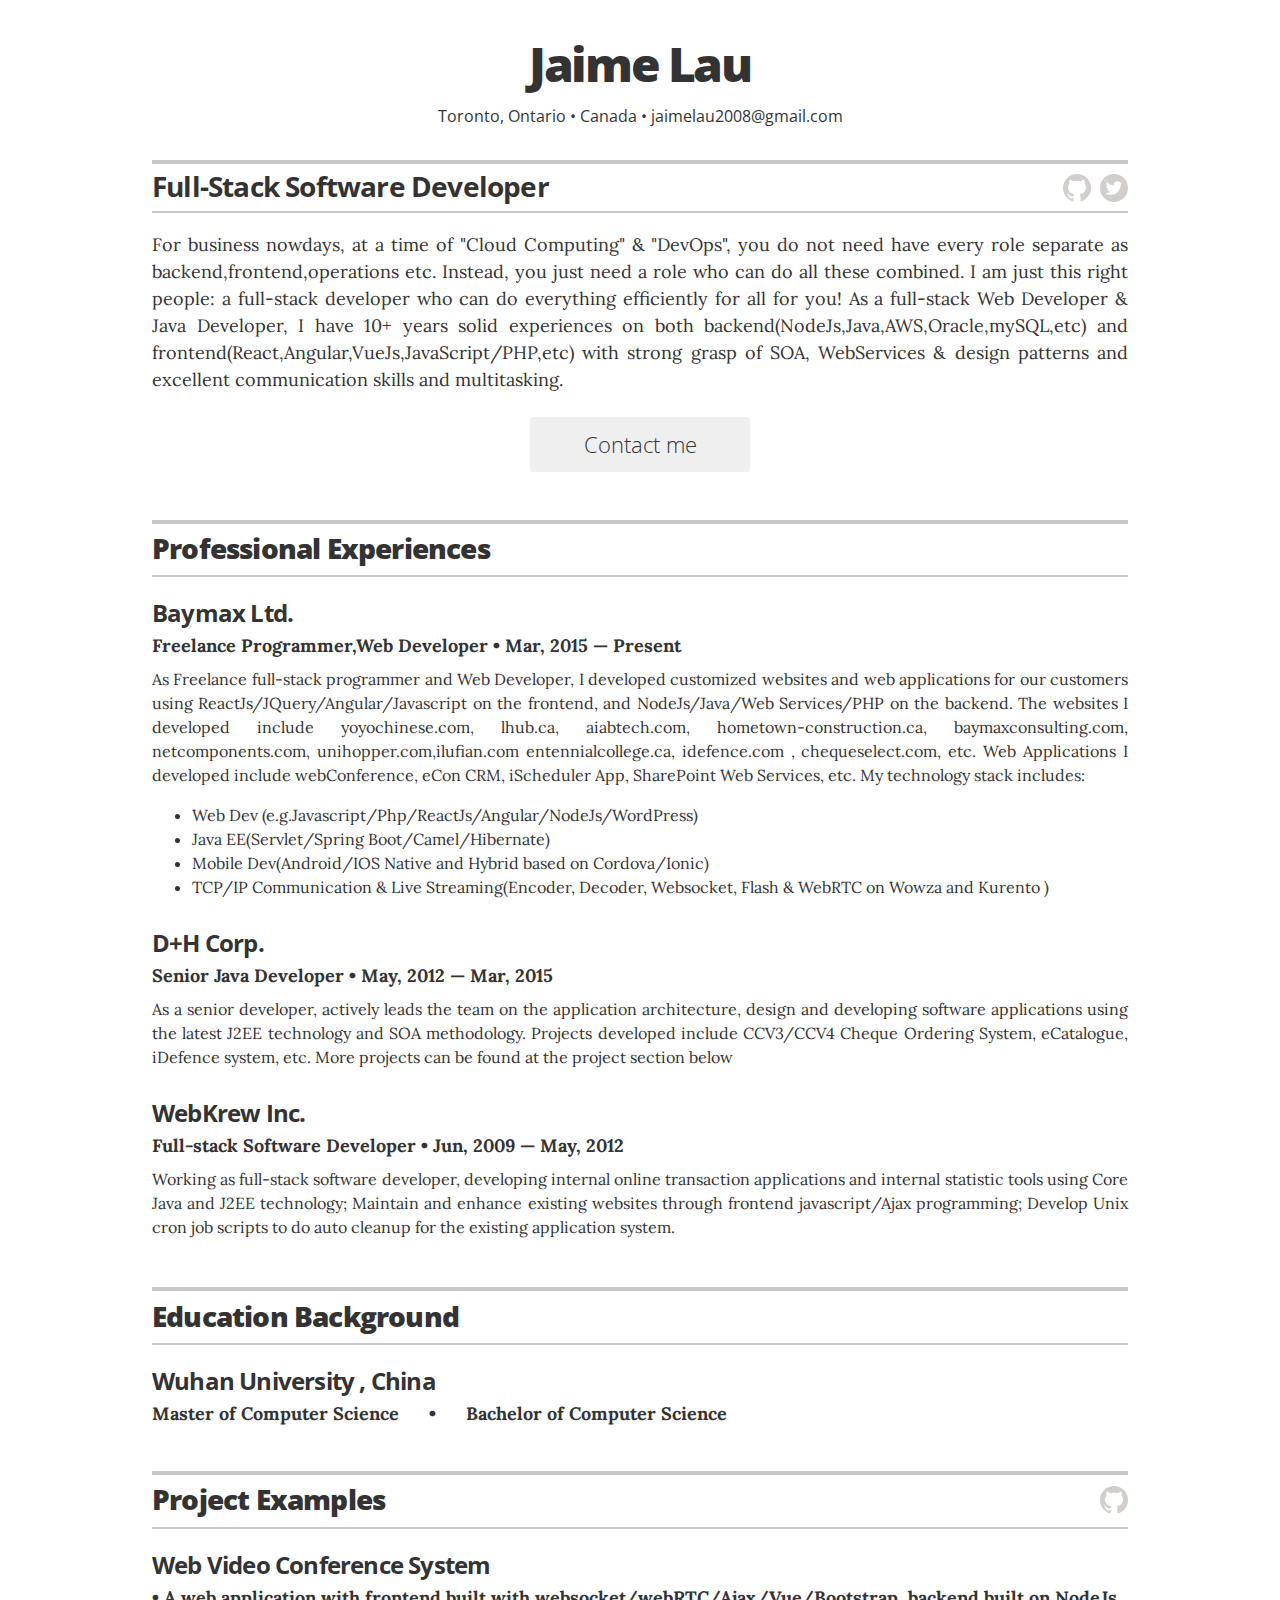
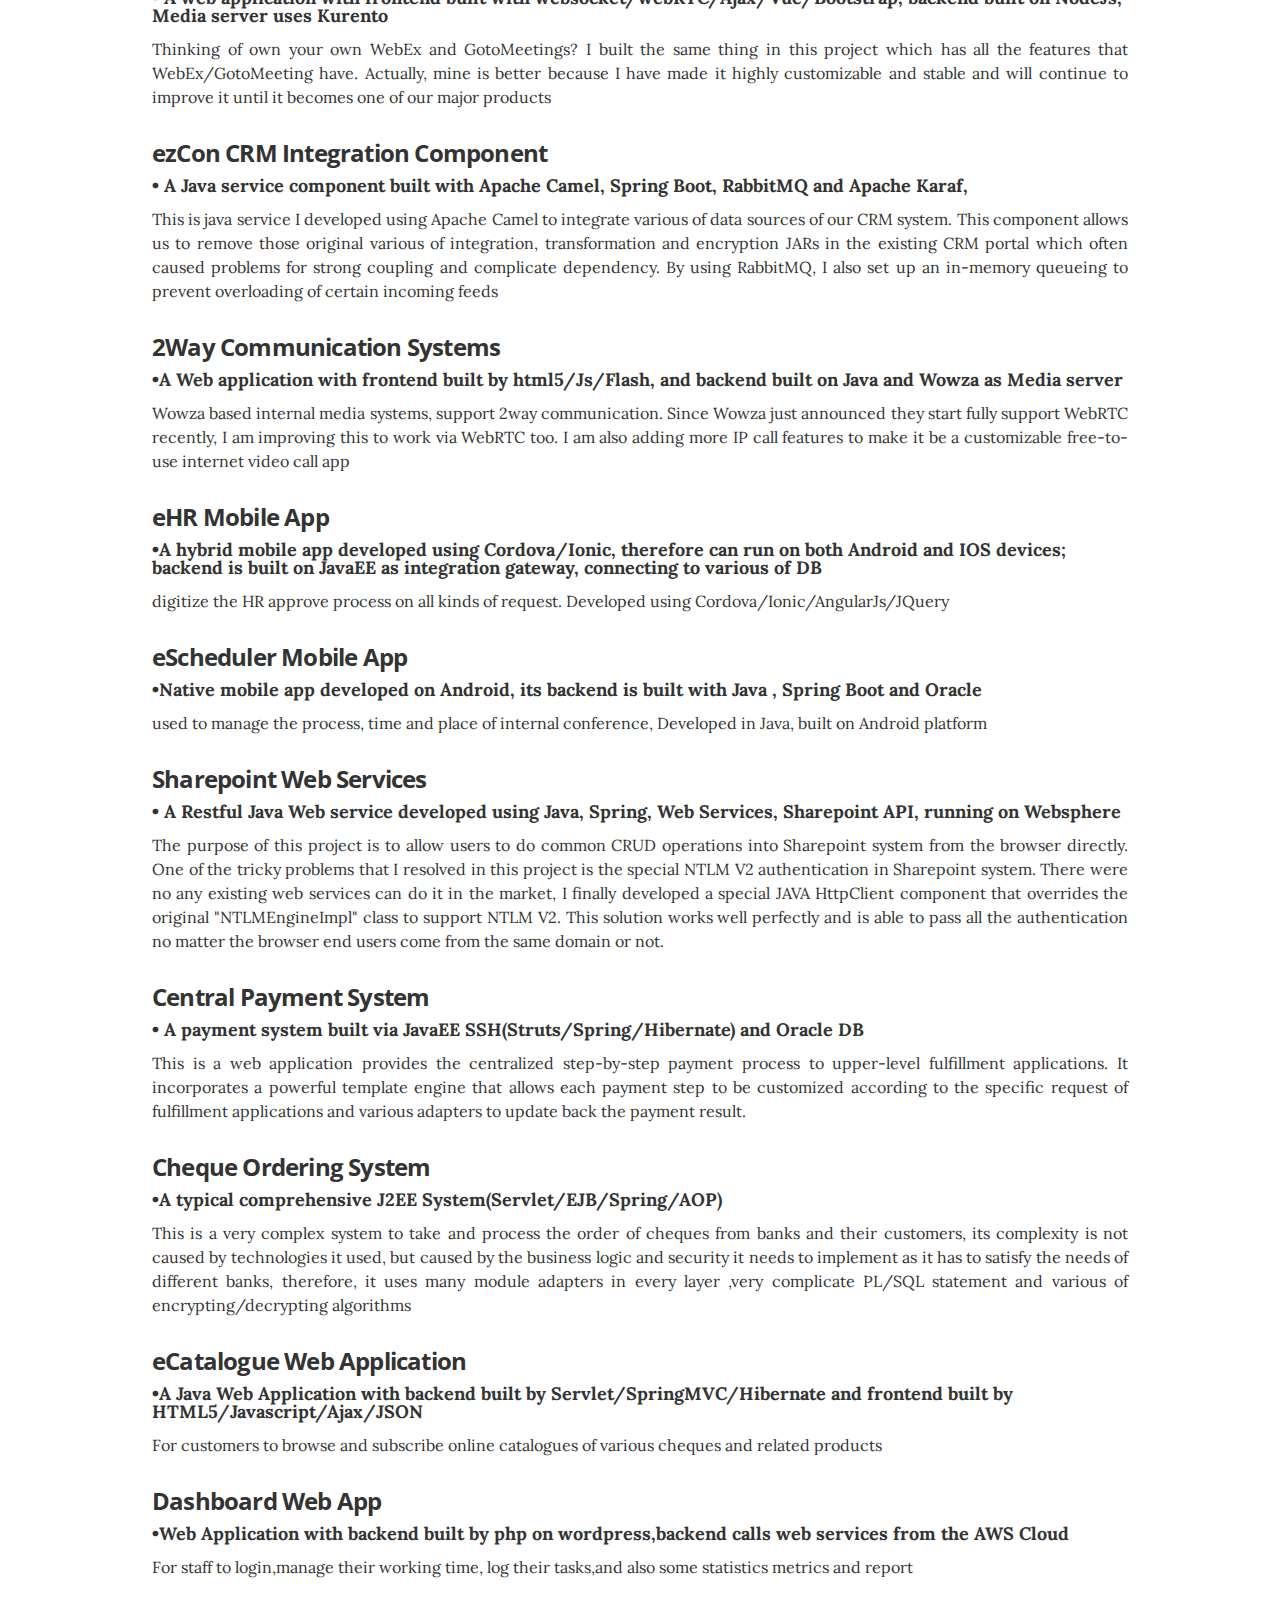
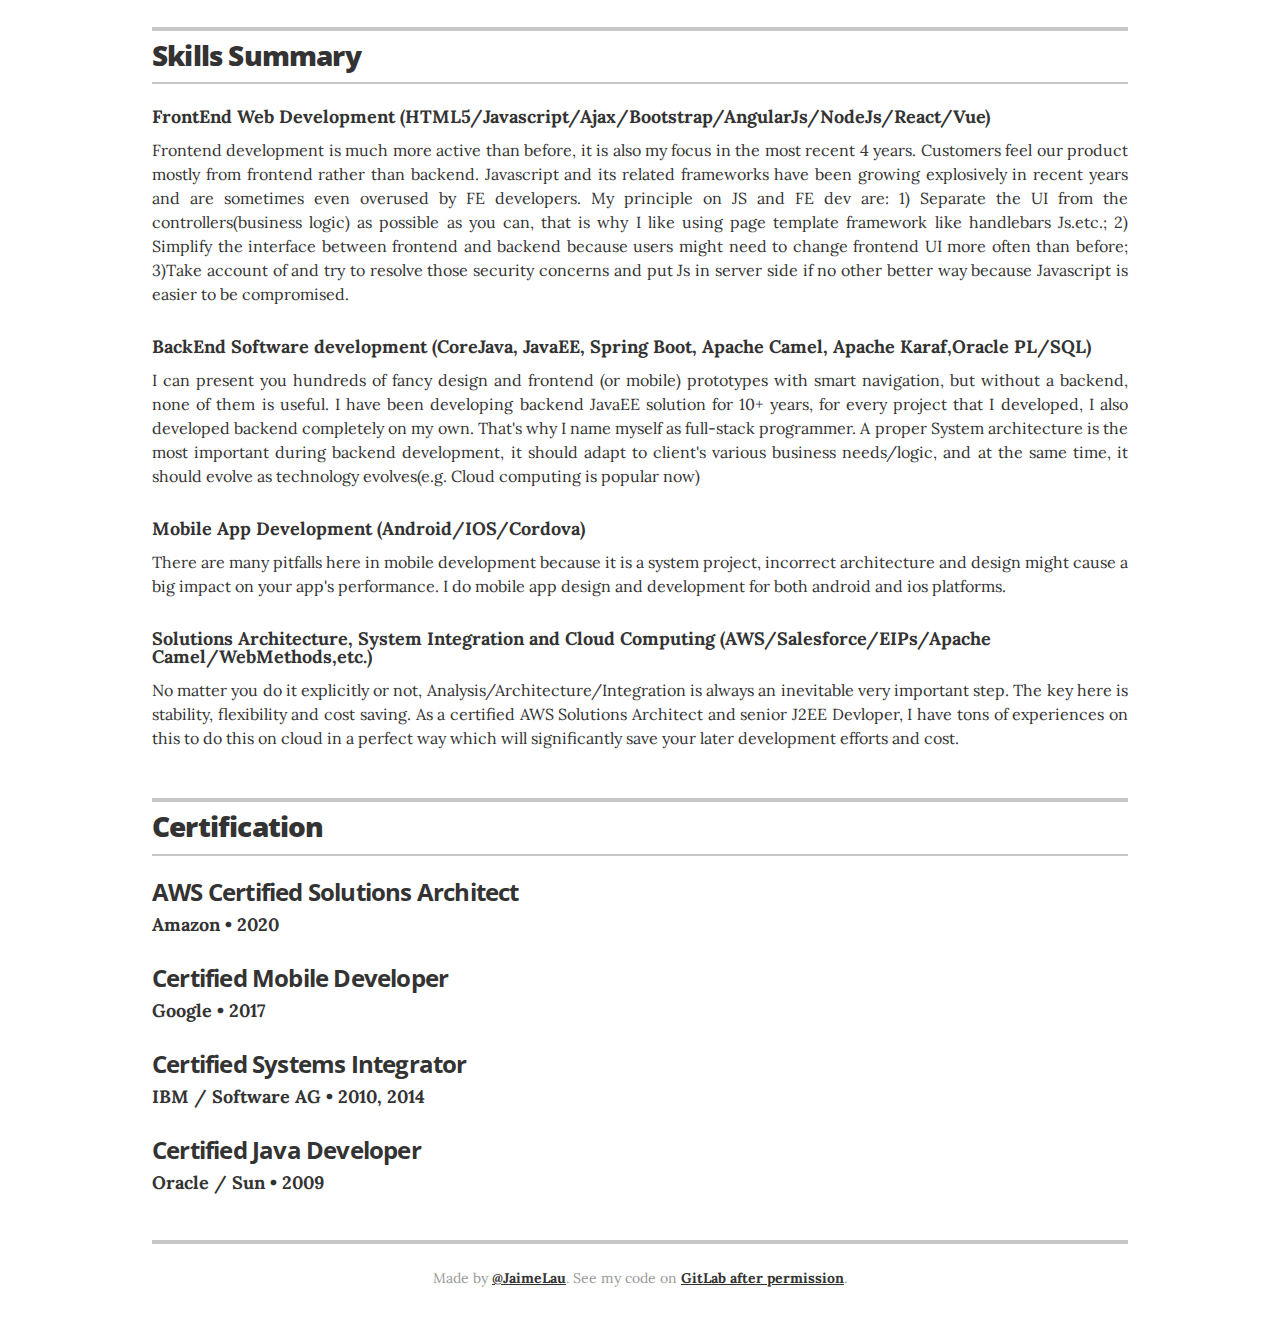
==== commit d2d85764: "Update index.html" ====
--- a/index.html
+++ b/index.html
@@ -147,8 +147,6 @@
             <ul class="resume-item-list">           
             </ul></h5>
           <p class="resume-item-copy"></p>
-        </div>
-    
         </div>
         
       </section>
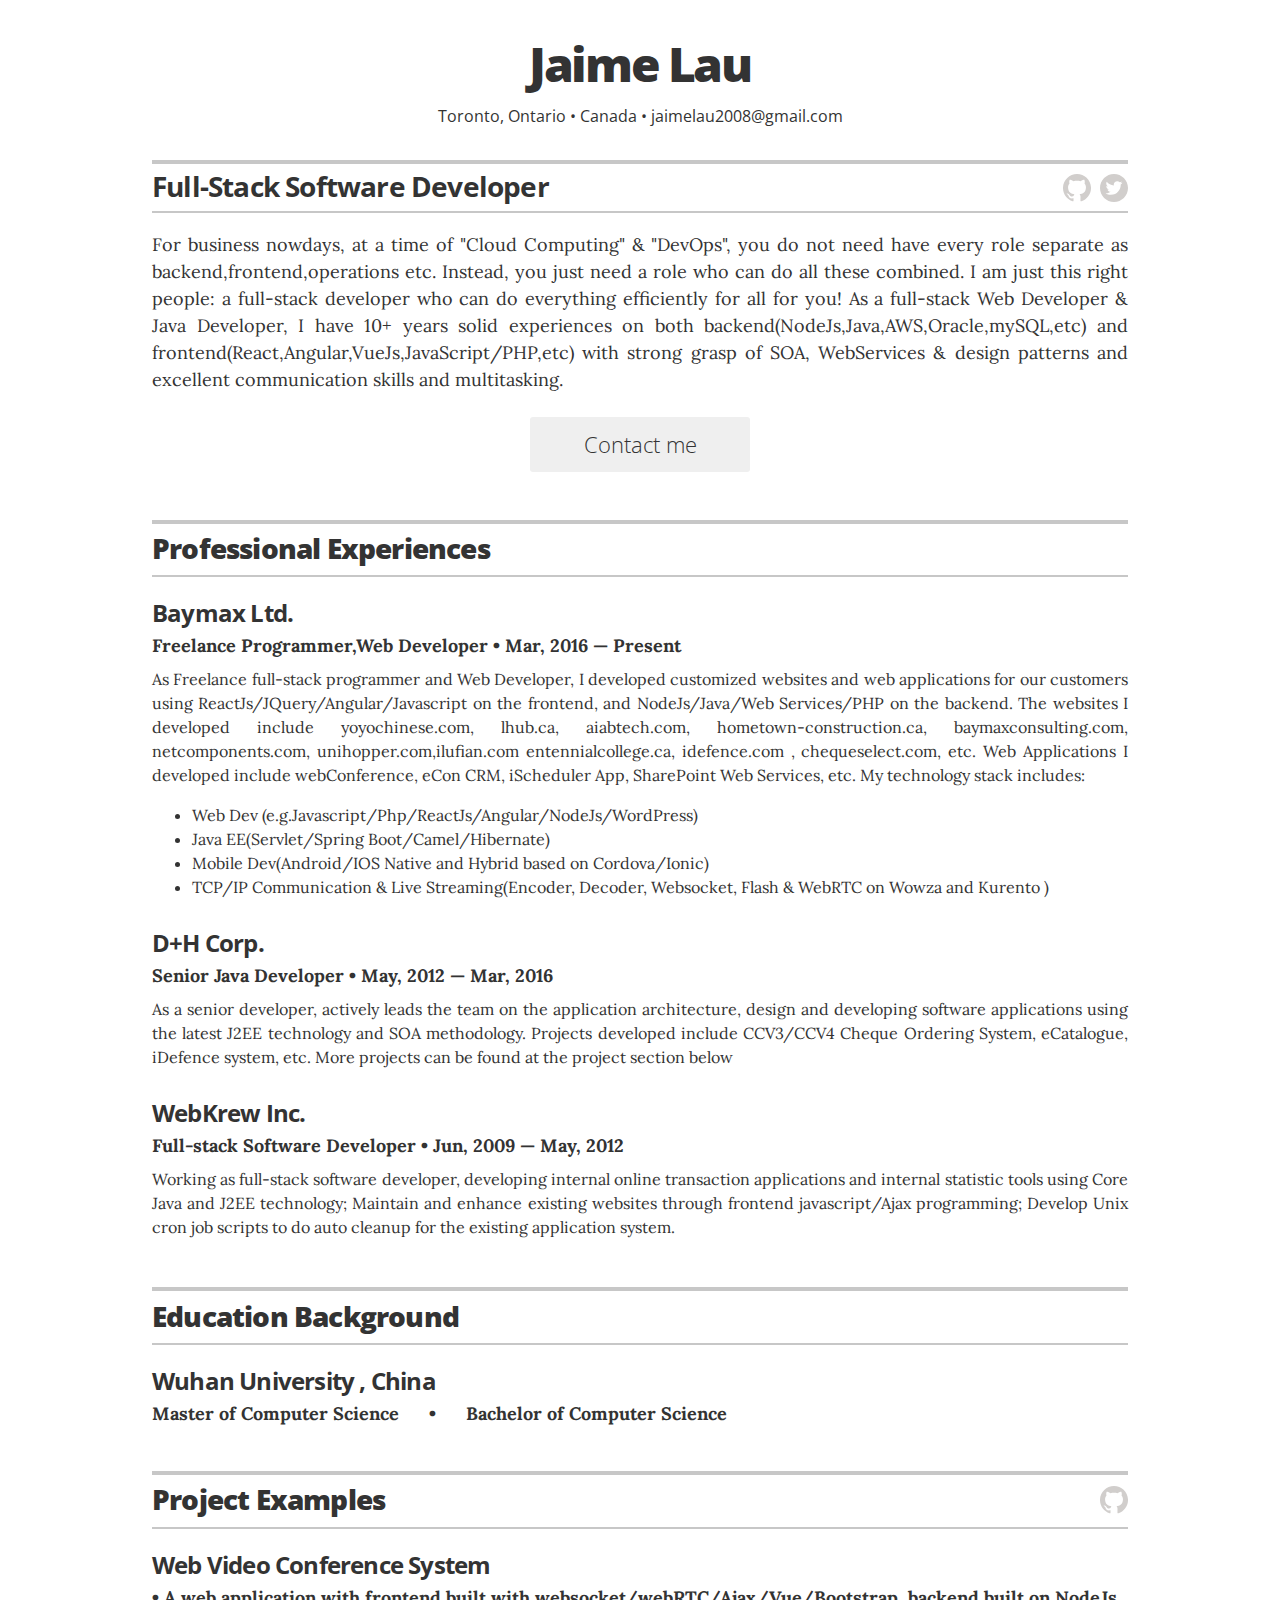
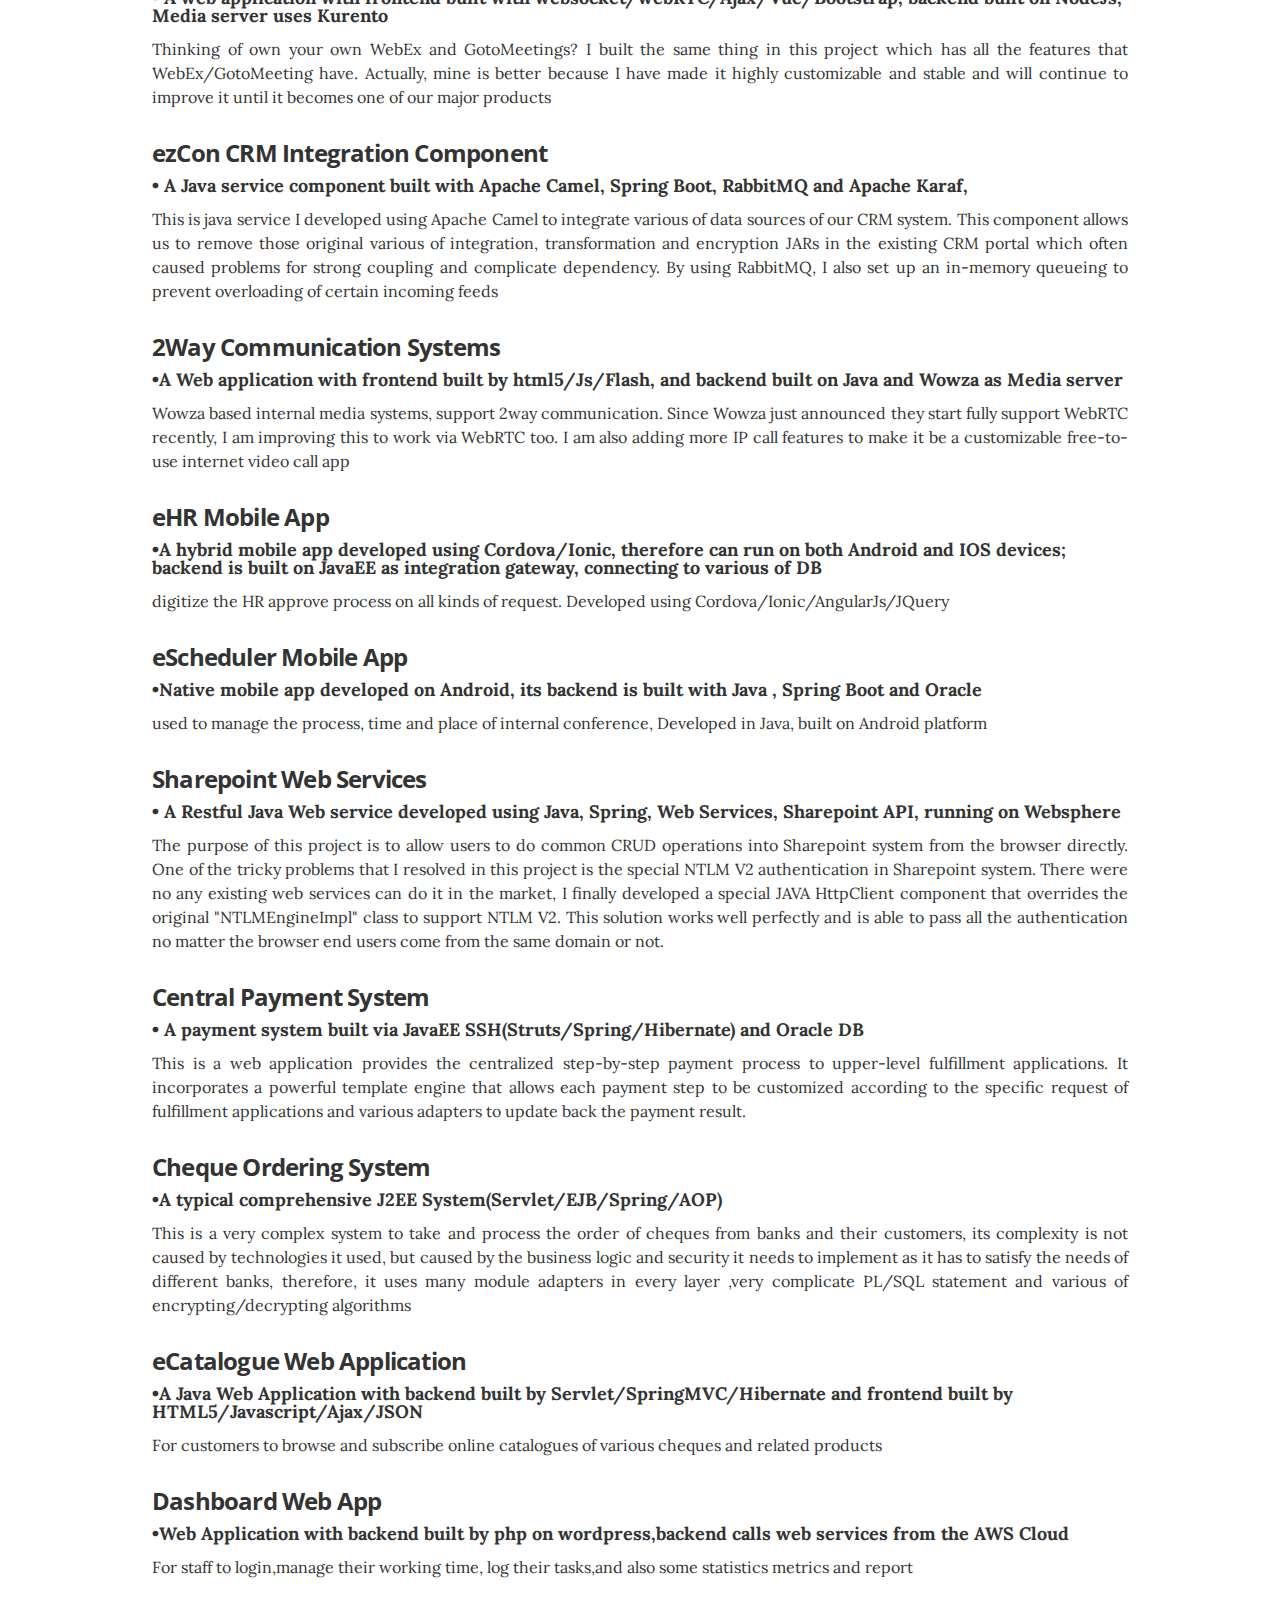
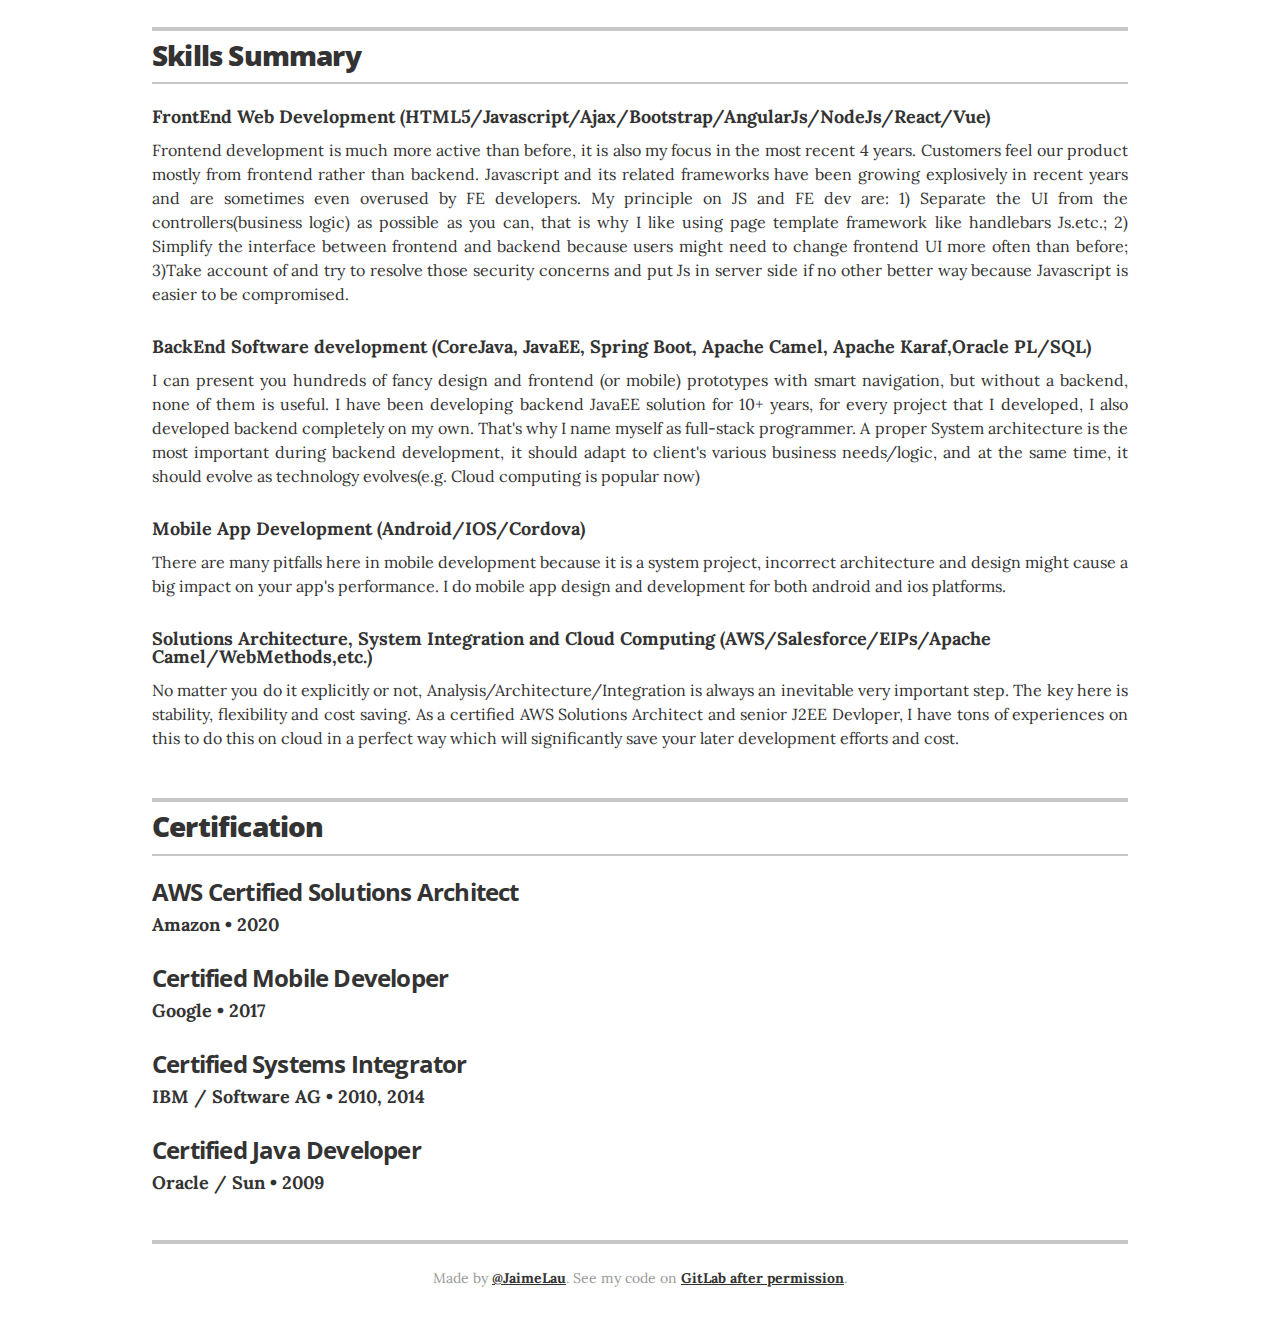
==== commit e9a1b743: "Update index.html" ====
--- a/index.html
+++ b/index.html
@@ -110,13 +110,13 @@
         
         <div class="resume-item" itemscope itemprop="worksFor" itemtype="http://schema.org/Organization">
           <h3 class="resume-item-title" itemprop="name">Baymax Ltd.</h3>
-          <h4 class="resume-item-details" itemprop="description">Freelance Programmer,Web Developer &bull; Mar, 2015 &mdash; Present</h4>
+          <h4 class="resume-item-details" itemprop="description">Freelance Programmer,Web Developer &bull; Mar, 2016 &mdash; Present</h4>
           <p class="resume-item-copy">As Freelance full-stack programmer and Web Developer, I developed customized websites and web applications for our customers using ReactJs/JQuery/Angular/Javascript on the frontend, and NodeJs/Java/Web Services/PHP on the backend.  The websites I developed include yoyochinese.com, lhub.ca, aiabtech.com, hometown-construction.ca, baymaxconsulting.com, netcomponents.com, unihopper.com,ilufian.com  entennialcollege.ca, idefence.com , chequeselect.com, etc. Web Applications I developed include webConference, eCon CRM, iScheduler App, SharePoint Web Services, etc. My technology stack includes: <ul class="resume-item-list"><li>Web Dev (e.g.Javascript/Php/ReactJs/Angular/NodeJs/WordPress)</li><li>Java EE(Servlet/Spring Boot/Camel/Hibernate)</li><li>Mobile Dev(Android/IOS Native and Hybrid based on Cordova/Ionic)</li><li>TCP/IP Communication & Live Streaming(Encoder, Decoder, Websocket, Flash & WebRTC on Wowza and Kurento  )</li></ul></p>
         </div><!-- end of resume-item -->
         
         <div class="resume-item" itemscope itemprop="worksFor" itemtype="http://schema.org/Organization">
           <h3 class="resume-item-title" itemprop="name">D+H Corp.</h3>
-          <h4 class="resume-item-details" itemprop="description">Senior Java Developer &bull; May, 2012 &mdash; Mar, 2015</h4>
+          <h4 class="resume-item-details" itemprop="description">Senior Java Developer &bull; May, 2012 &mdash; Mar, 2016</h4>
           <p class="resume-item-copy">As a senior developer, actively leads the team on the application architecture, design and developing software applications using the latest J2EE technology and SOA methodology. Projects developed include CCV3/CCV4 Cheque Ordering System, eCatalogue, iDefence system, etc. More projects can be found at the project section below</p>
         </div><!-- end of resume-item -->
         
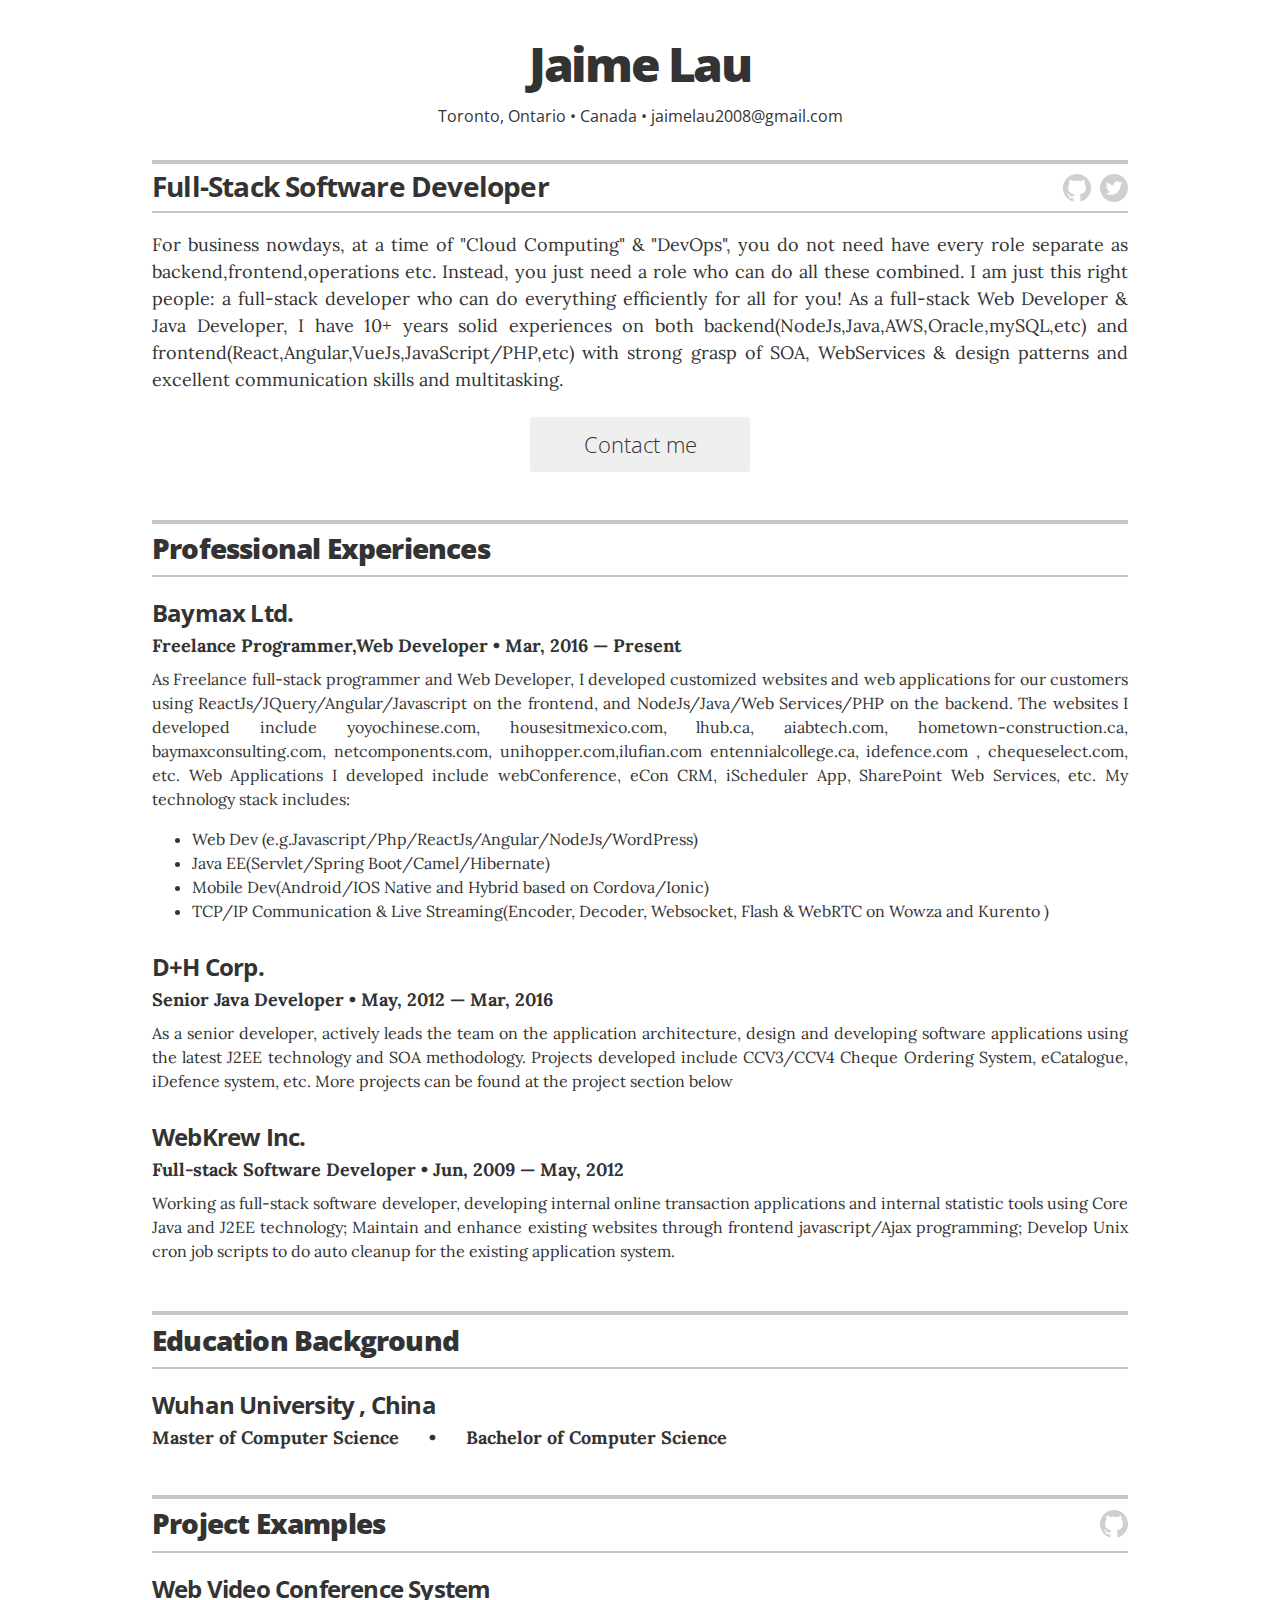
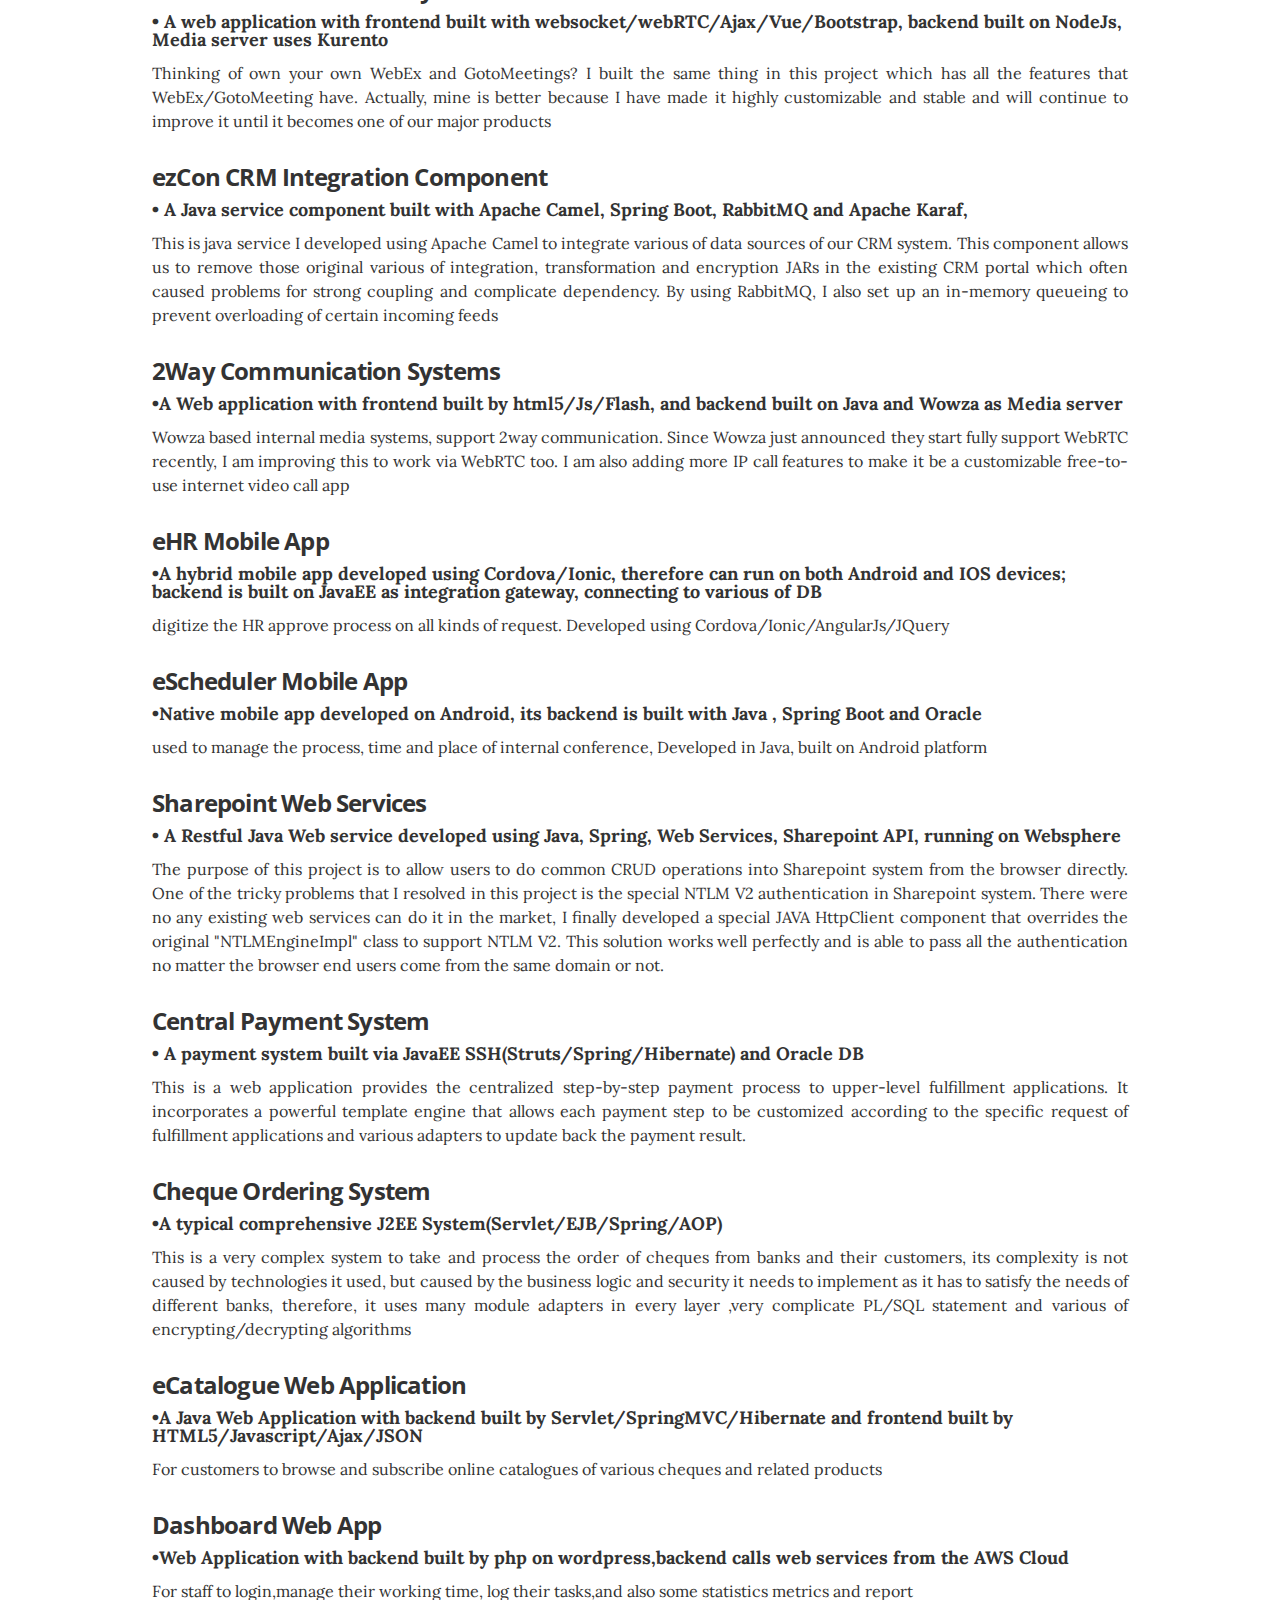
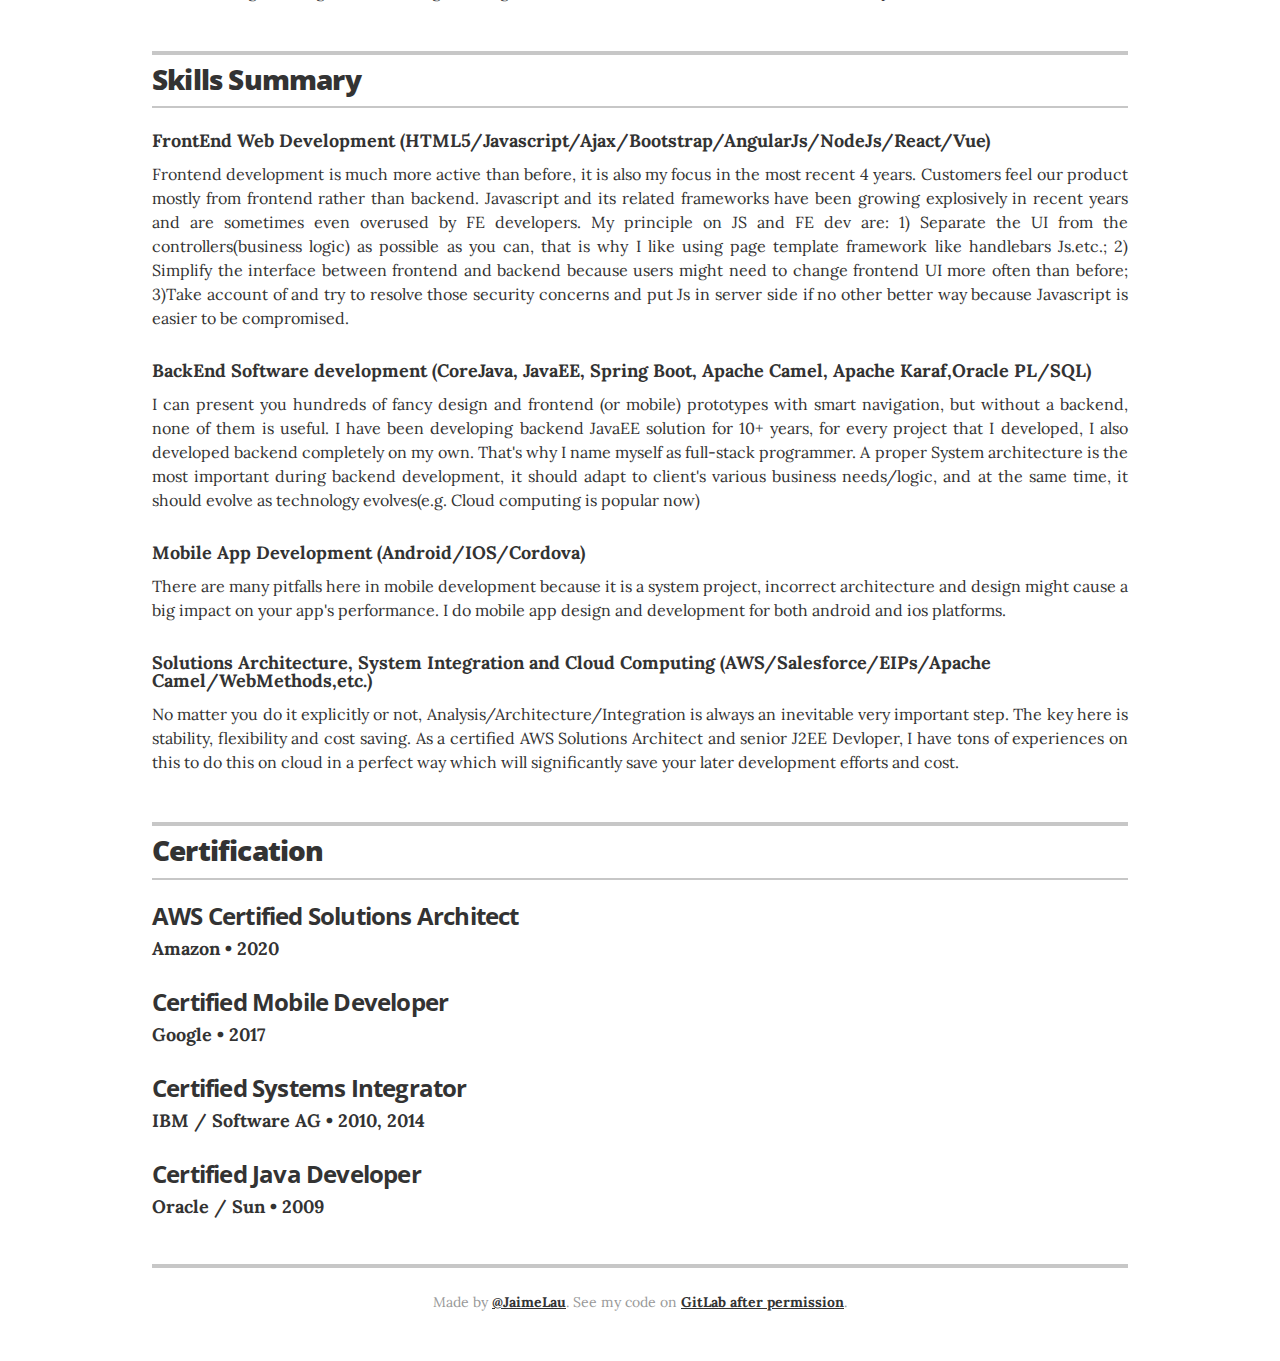
==== commit d980e3fa: "Update index.html" ====
--- a/index.html
+++ b/index.html
@@ -111,7 +111,7 @@
         <div class="resume-item" itemscope itemprop="worksFor" itemtype="http://schema.org/Organization">
           <h3 class="resume-item-title" itemprop="name">Baymax Ltd.</h3>
           <h4 class="resume-item-details" itemprop="description">Freelance Programmer,Web Developer &bull; Mar, 2016 &mdash; Present</h4>
-          <p class="resume-item-copy">As Freelance full-stack programmer and Web Developer, I developed customized websites and web applications for our customers using ReactJs/JQuery/Angular/Javascript on the frontend, and NodeJs/Java/Web Services/PHP on the backend.  The websites I developed include yoyochinese.com, lhub.ca, aiabtech.com, hometown-construction.ca, baymaxconsulting.com, netcomponents.com, unihopper.com,ilufian.com  entennialcollege.ca, idefence.com , chequeselect.com, etc. Web Applications I developed include webConference, eCon CRM, iScheduler App, SharePoint Web Services, etc. My technology stack includes: <ul class="resume-item-list"><li>Web Dev (e.g.Javascript/Php/ReactJs/Angular/NodeJs/WordPress)</li><li>Java EE(Servlet/Spring Boot/Camel/Hibernate)</li><li>Mobile Dev(Android/IOS Native and Hybrid based on Cordova/Ionic)</li><li>TCP/IP Communication & Live Streaming(Encoder, Decoder, Websocket, Flash & WebRTC on Wowza and Kurento  )</li></ul></p>
+          <p class="resume-item-copy">As Freelance full-stack programmer and Web Developer, I developed customized websites and web applications for our customers using ReactJs/JQuery/Angular/Javascript on the frontend, and NodeJs/Java/Web Services/PHP on the backend.  The websites I developed include yoyochinese.com, housesitmexico.com, lhub.ca, aiabtech.com, hometown-construction.ca, baymaxconsulting.com, netcomponents.com, unihopper.com,ilufian.com  entennialcollege.ca, idefence.com , chequeselect.com, etc. Web Applications I developed include webConference, eCon CRM, iScheduler App, SharePoint Web Services, etc. My technology stack includes: <ul class="resume-item-list"><li>Web Dev (e.g.Javascript/Php/ReactJs/Angular/NodeJs/WordPress)</li><li>Java EE(Servlet/Spring Boot/Camel/Hibernate)</li><li>Mobile Dev(Android/IOS Native and Hybrid based on Cordova/Ionic)</li><li>TCP/IP Communication & Live Streaming(Encoder, Decoder, Websocket, Flash & WebRTC on Wowza and Kurento  )</li></ul></p>
         </div><!-- end of resume-item -->
         
         <div class="resume-item" itemscope itemprop="worksFor" itemtype="http://schema.org/Organization">
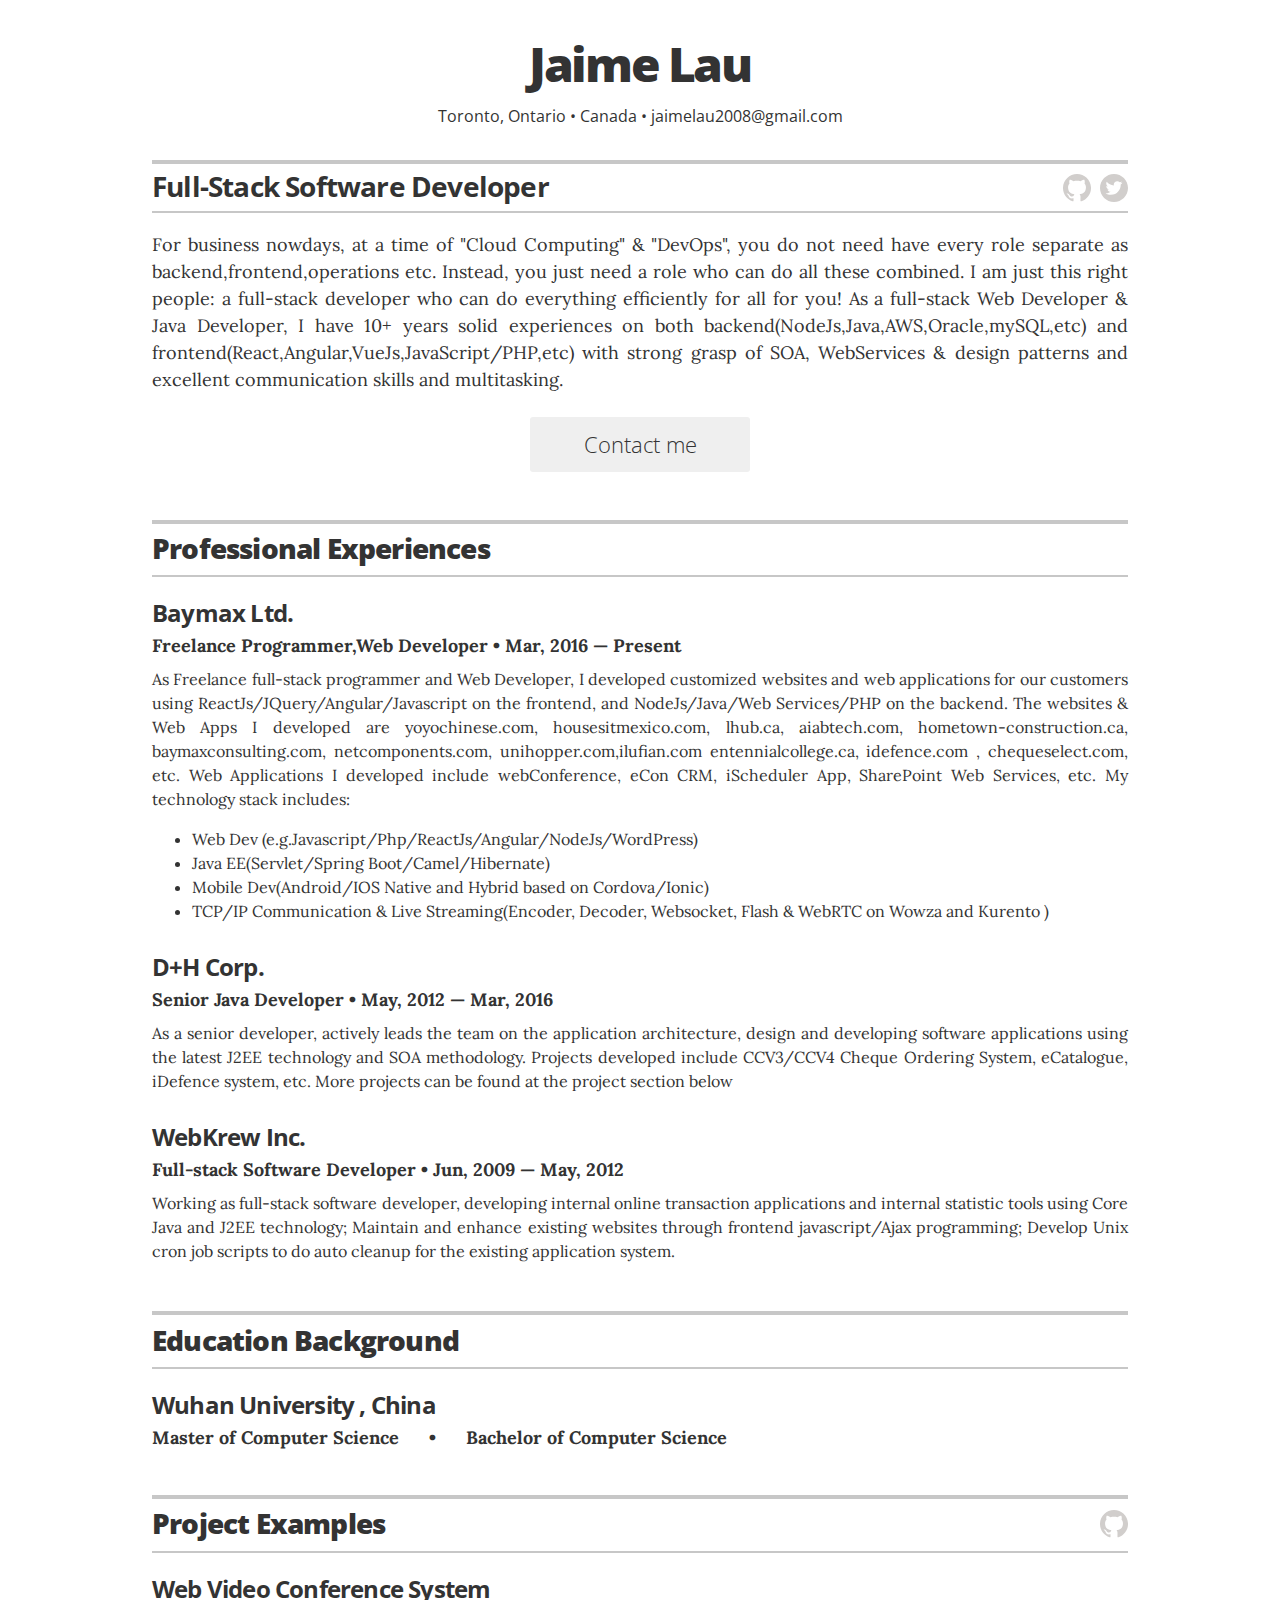
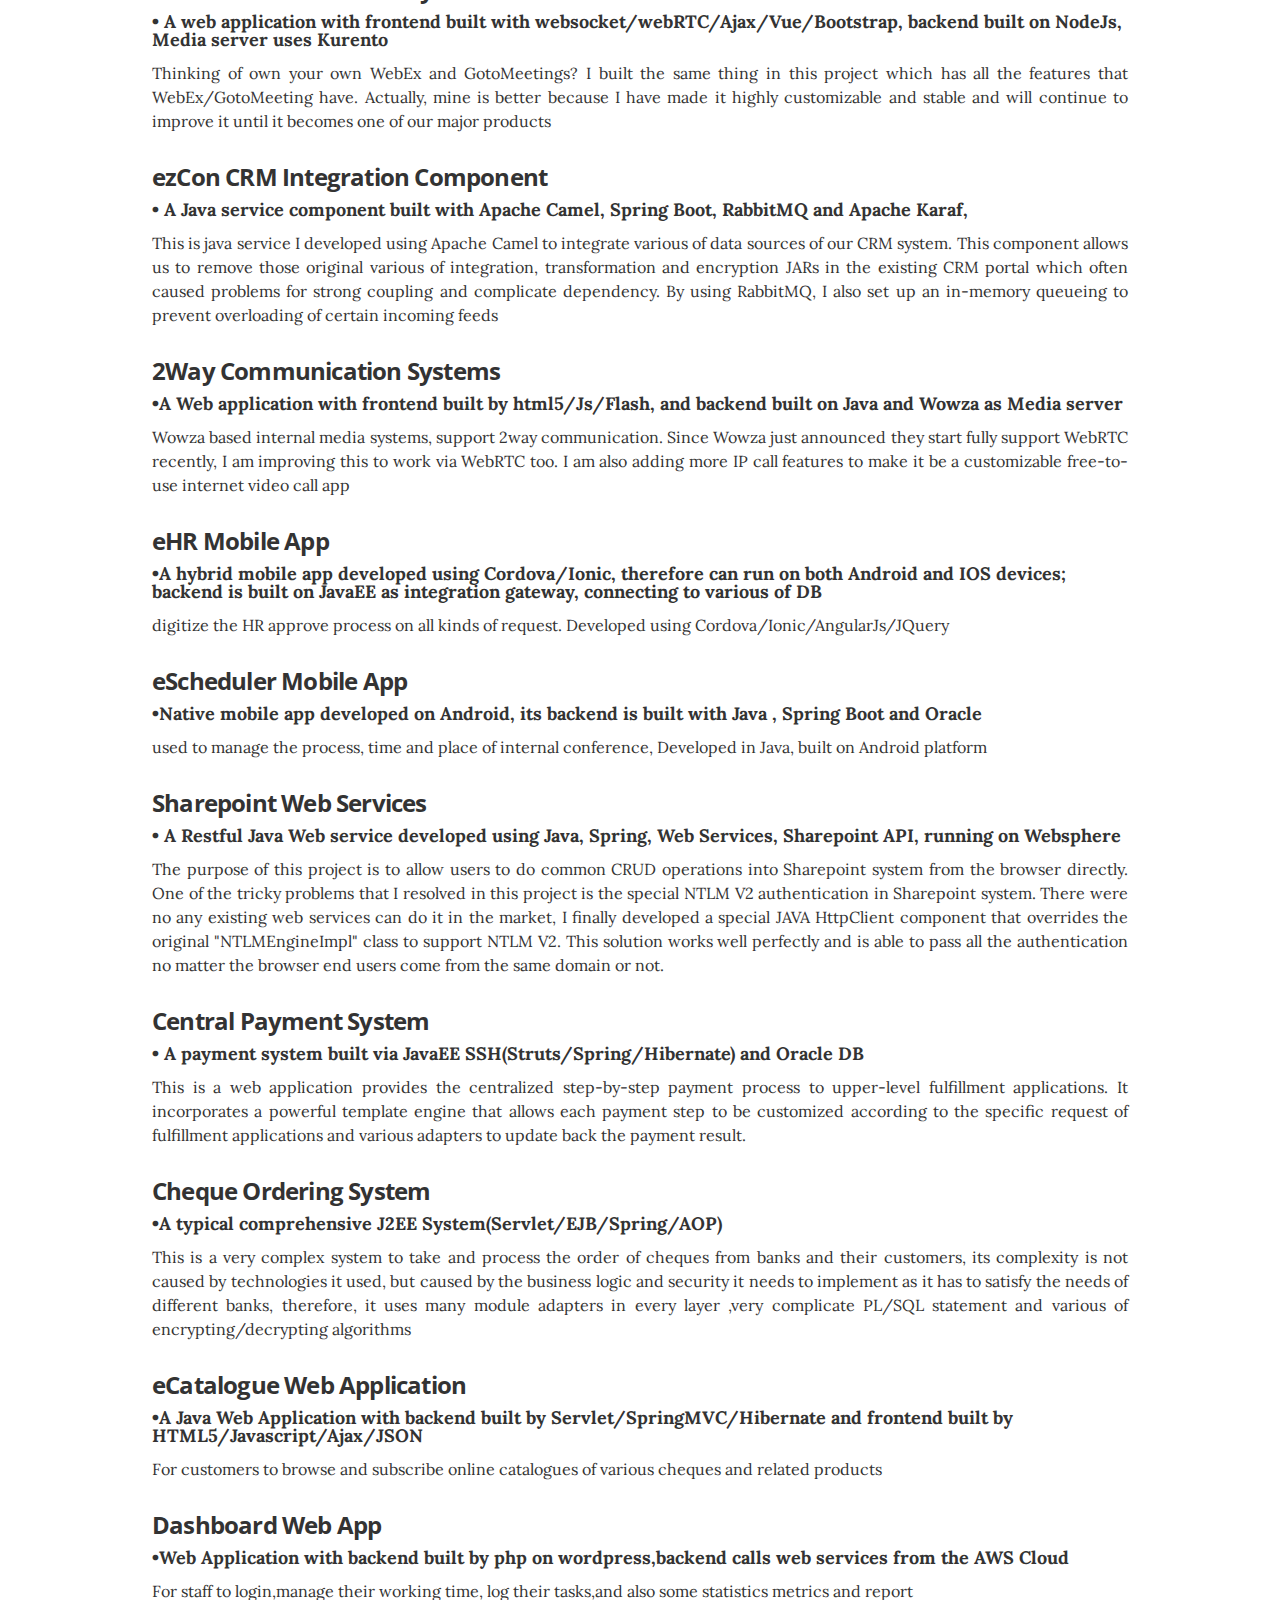
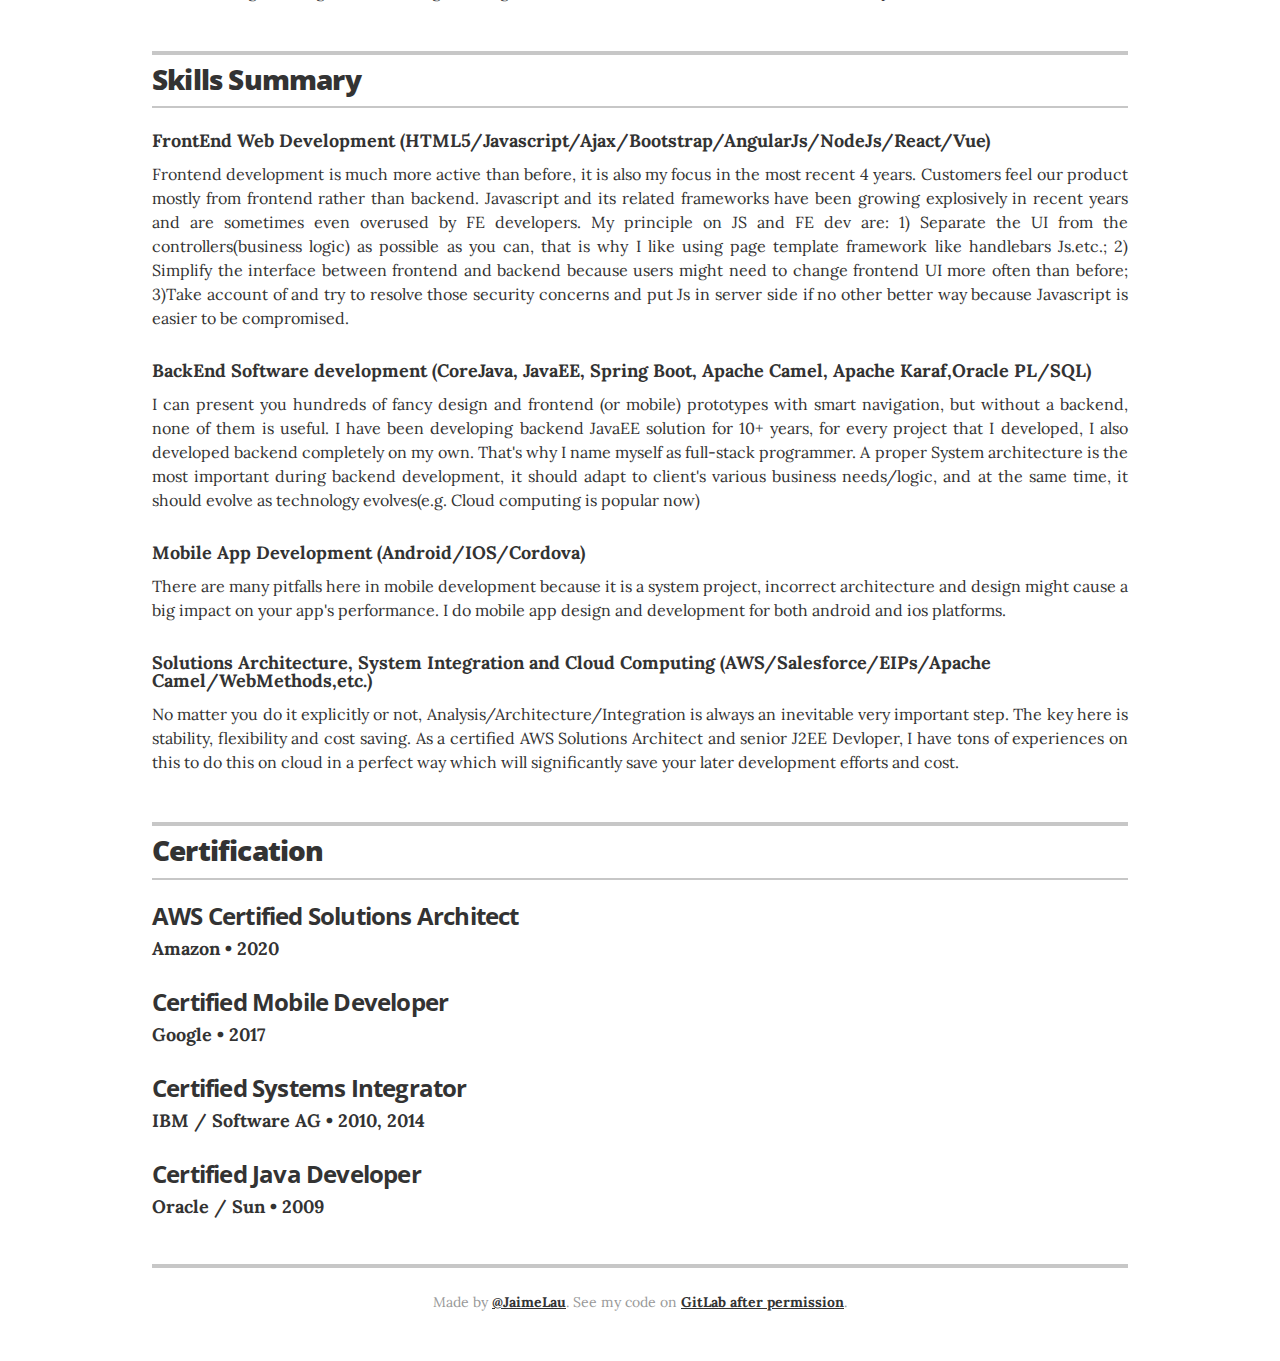
==== commit 4fd00384: "Update index.html" ====
--- a/index.html
+++ b/index.html
@@ -111,7 +111,7 @@
         <div class="resume-item" itemscope itemprop="worksFor" itemtype="http://schema.org/Organization">
           <h3 class="resume-item-title" itemprop="name">Baymax Ltd.</h3>
           <h4 class="resume-item-details" itemprop="description">Freelance Programmer,Web Developer &bull; Mar, 2016 &mdash; Present</h4>
-          <p class="resume-item-copy">As Freelance full-stack programmer and Web Developer, I developed customized websites and web applications for our customers using ReactJs/JQuery/Angular/Javascript on the frontend, and NodeJs/Java/Web Services/PHP on the backend.  The websites I developed include yoyochinese.com, housesitmexico.com, lhub.ca, aiabtech.com, hometown-construction.ca, baymaxconsulting.com, netcomponents.com, unihopper.com,ilufian.com  entennialcollege.ca, idefence.com , chequeselect.com, etc. Web Applications I developed include webConference, eCon CRM, iScheduler App, SharePoint Web Services, etc. My technology stack includes: <ul class="resume-item-list"><li>Web Dev (e.g.Javascript/Php/ReactJs/Angular/NodeJs/WordPress)</li><li>Java EE(Servlet/Spring Boot/Camel/Hibernate)</li><li>Mobile Dev(Android/IOS Native and Hybrid based on Cordova/Ionic)</li><li>TCP/IP Communication & Live Streaming(Encoder, Decoder, Websocket, Flash & WebRTC on Wowza and Kurento  )</li></ul></p>
+          <p class="resume-item-copy">As Freelance full-stack programmer and Web Developer, I developed customized websites and web applications for our customers using ReactJs/JQuery/Angular/Javascript on the frontend, and NodeJs/Java/Web Services/PHP on the backend.  The websites & Web Apps I developed are yoyochinese.com, housesitmexico.com, lhub.ca, aiabtech.com, hometown-construction.ca, baymaxconsulting.com, netcomponents.com, unihopper.com,ilufian.com  entennialcollege.ca, idefence.com , chequeselect.com, etc. Web Applications I developed include webConference, eCon CRM, iScheduler App, SharePoint Web Services, etc. My technology stack includes: <ul class="resume-item-list"><li>Web Dev (e.g.Javascript/Php/ReactJs/Angular/NodeJs/WordPress)</li><li>Java EE(Servlet/Spring Boot/Camel/Hibernate)</li><li>Mobile Dev(Android/IOS Native and Hybrid based on Cordova/Ionic)</li><li>TCP/IP Communication & Live Streaming(Encoder, Decoder, Websocket, Flash & WebRTC on Wowza and Kurento  )</li></ul></p>
         </div><!-- end of resume-item -->
         
         <div class="resume-item" itemscope itemprop="worksFor" itemtype="http://schema.org/Organization">
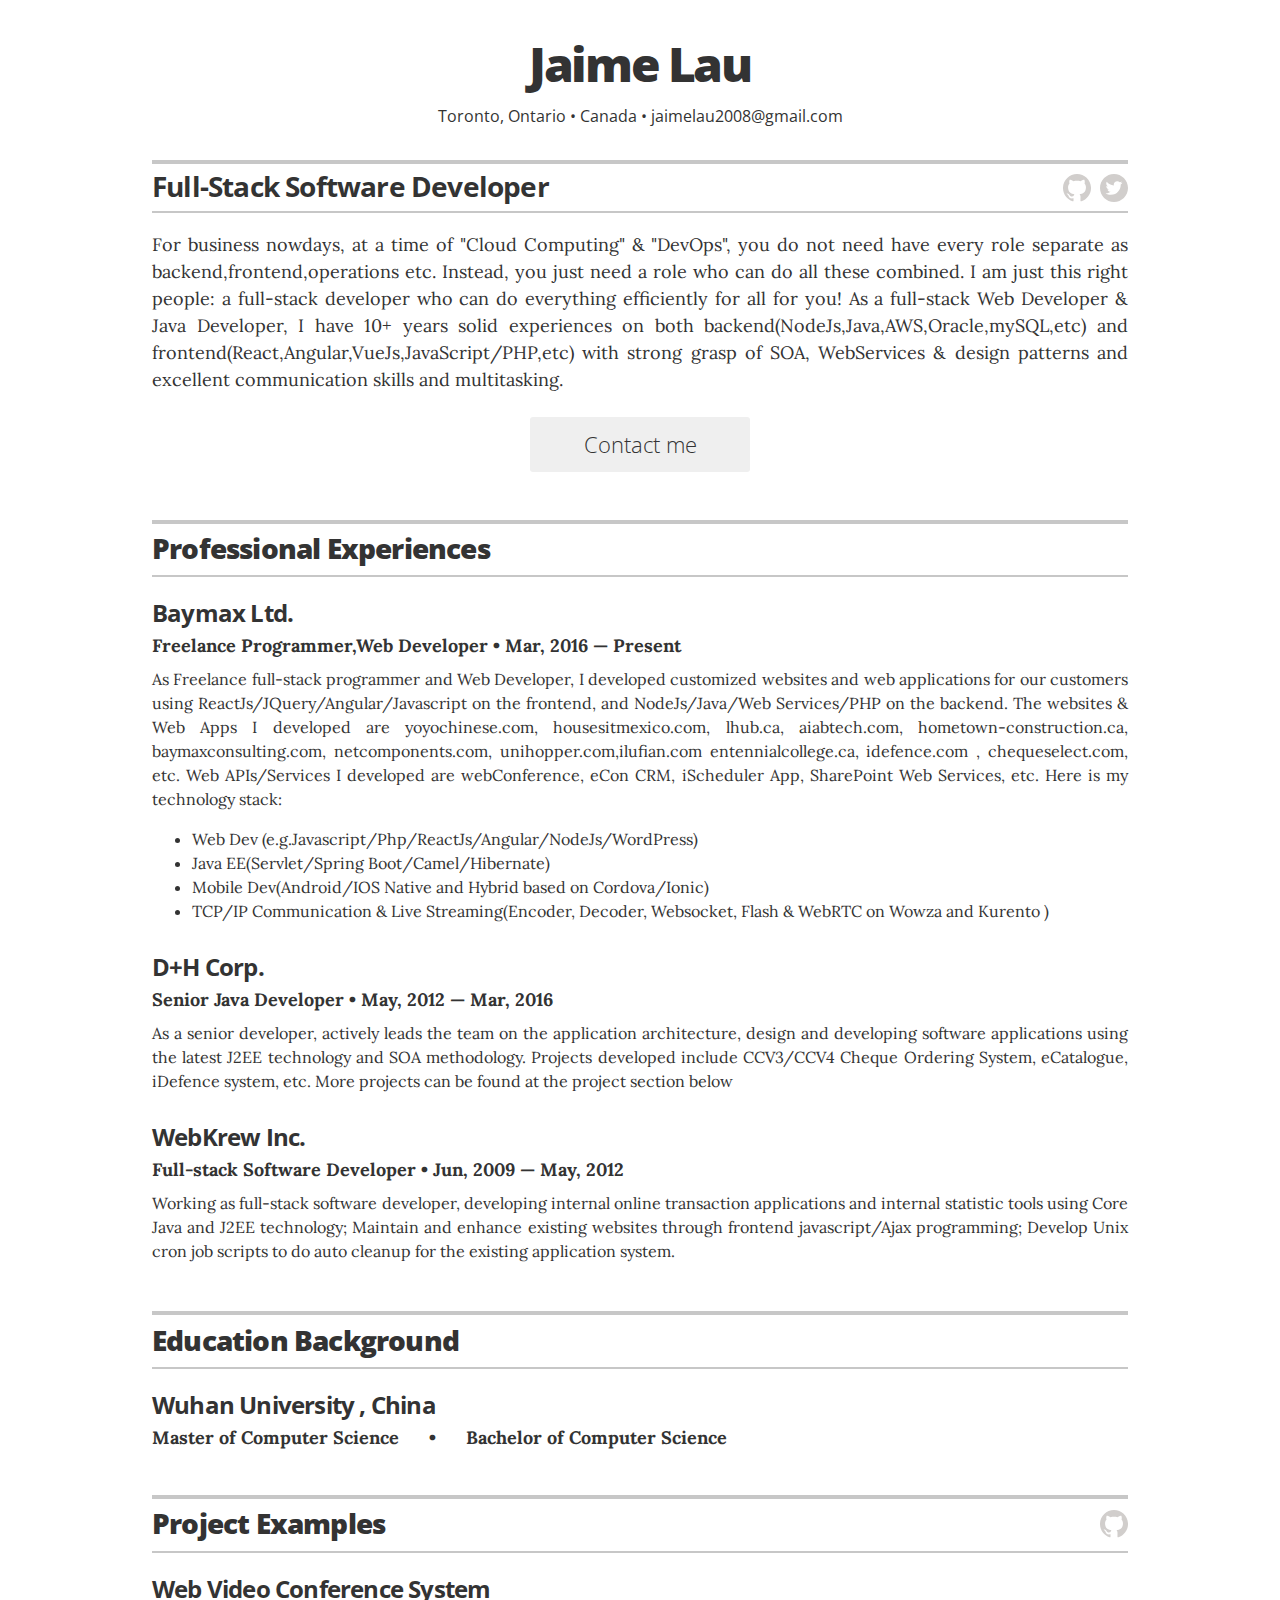
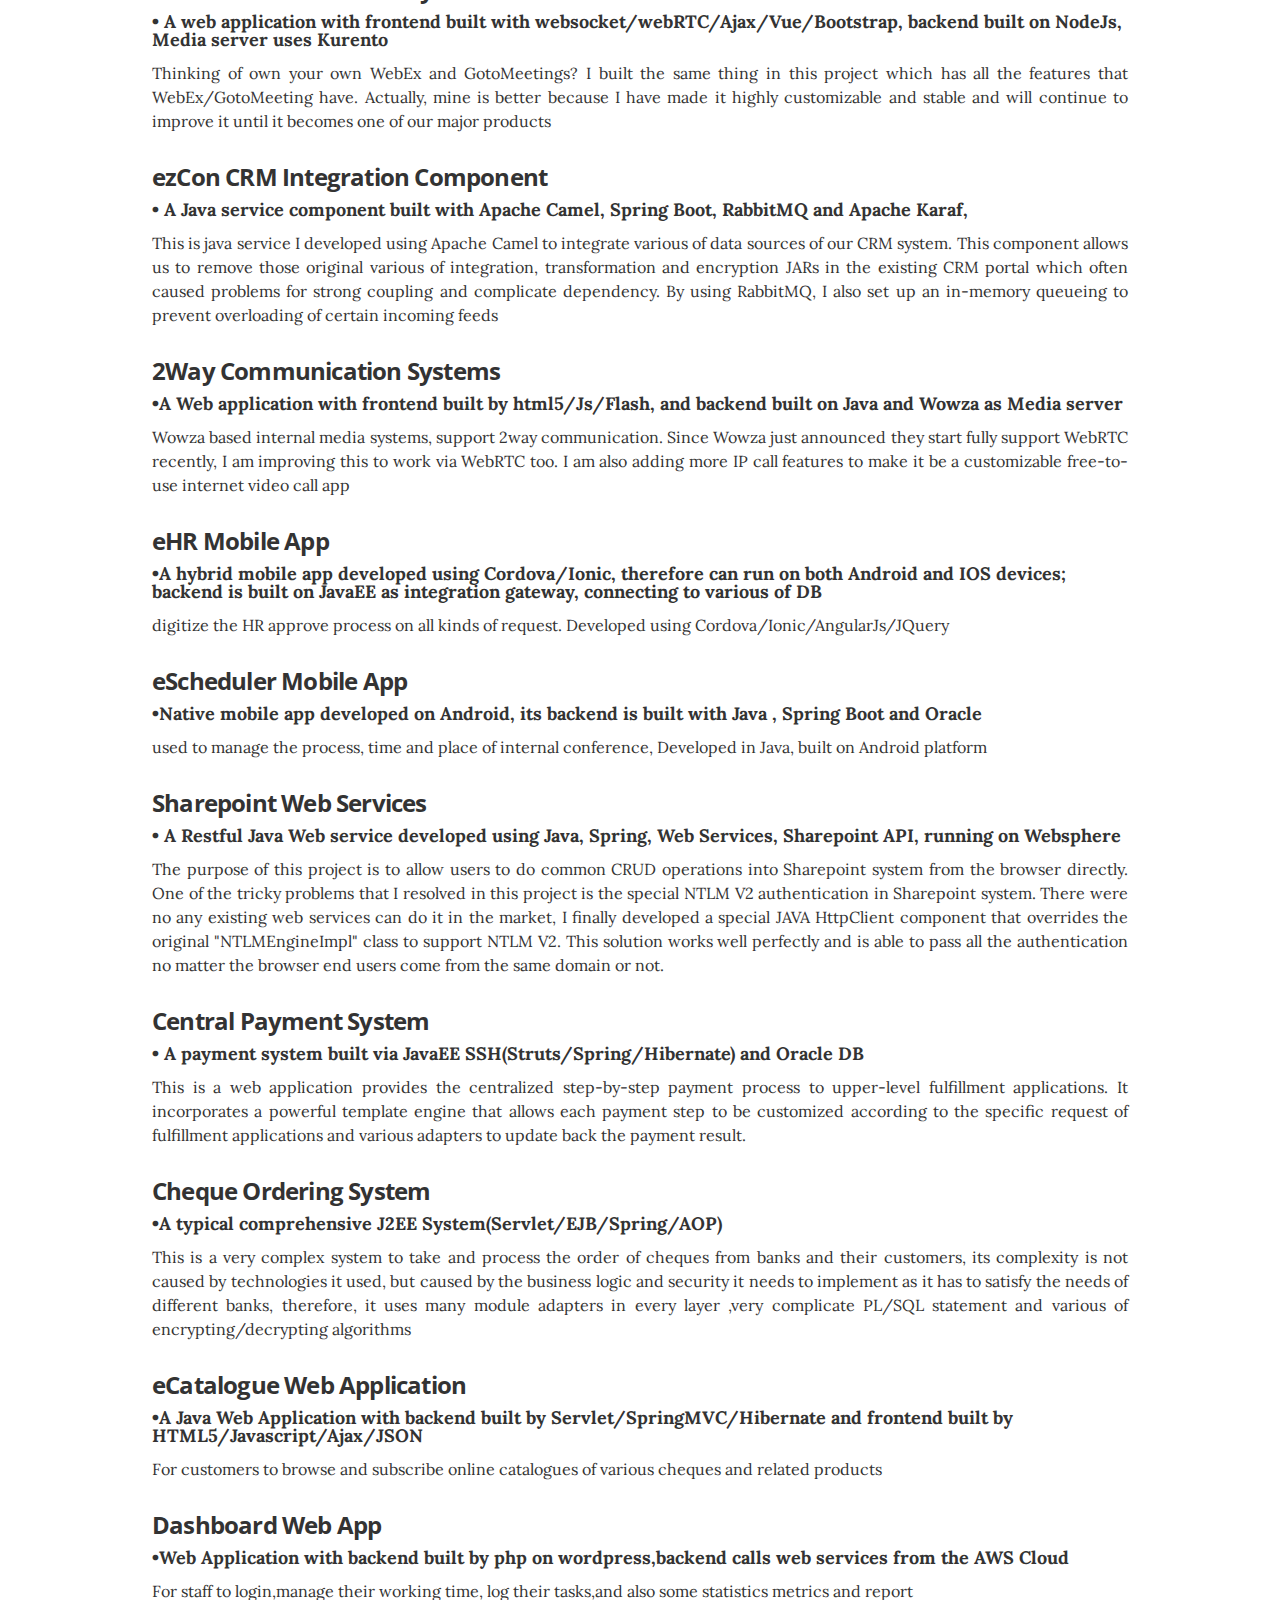
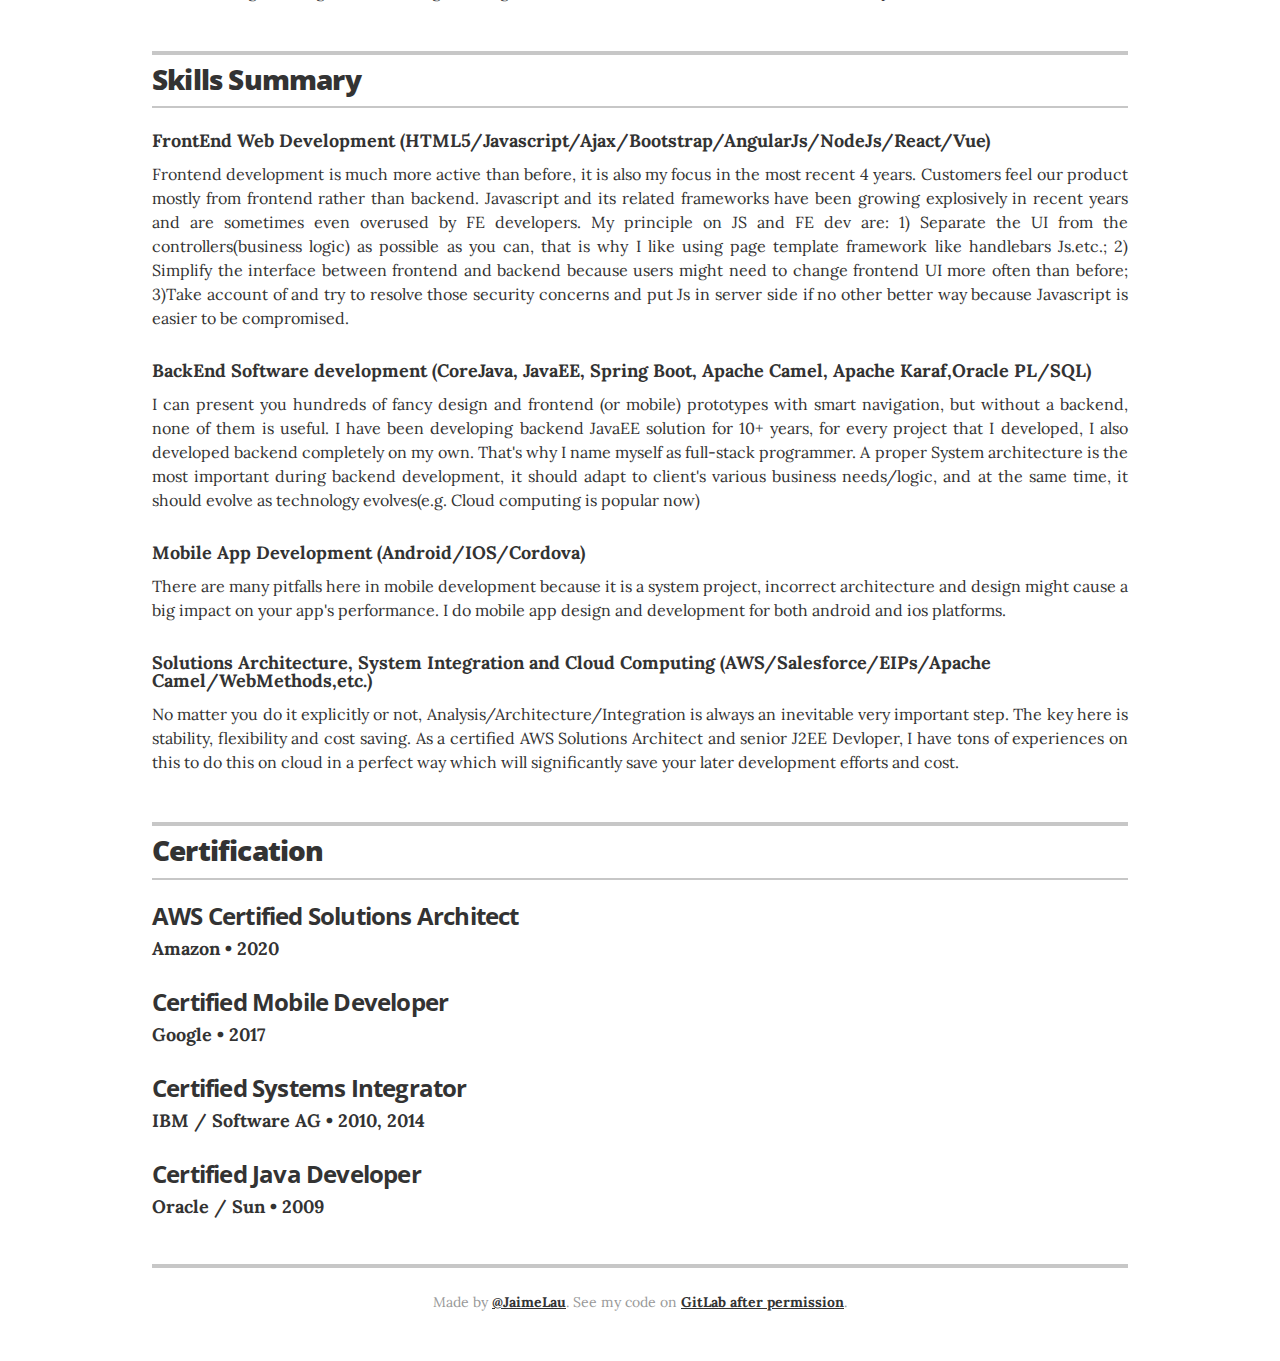
==== commit 5066955d: "Update index.html" ====
--- a/index.html
+++ b/index.html
@@ -111,7 +111,7 @@
         <div class="resume-item" itemscope itemprop="worksFor" itemtype="http://schema.org/Organization">
           <h3 class="resume-item-title" itemprop="name">Baymax Ltd.</h3>
           <h4 class="resume-item-details" itemprop="description">Freelance Programmer,Web Developer &bull; Mar, 2016 &mdash; Present</h4>
-          <p class="resume-item-copy">As Freelance full-stack programmer and Web Developer, I developed customized websites and web applications for our customers using ReactJs/JQuery/Angular/Javascript on the frontend, and NodeJs/Java/Web Services/PHP on the backend.  The websites & Web Apps I developed are yoyochinese.com, housesitmexico.com, lhub.ca, aiabtech.com, hometown-construction.ca, baymaxconsulting.com, netcomponents.com, unihopper.com,ilufian.com  entennialcollege.ca, idefence.com , chequeselect.com, etc. Web Applications I developed include webConference, eCon CRM, iScheduler App, SharePoint Web Services, etc. My technology stack includes: <ul class="resume-item-list"><li>Web Dev (e.g.Javascript/Php/ReactJs/Angular/NodeJs/WordPress)</li><li>Java EE(Servlet/Spring Boot/Camel/Hibernate)</li><li>Mobile Dev(Android/IOS Native and Hybrid based on Cordova/Ionic)</li><li>TCP/IP Communication & Live Streaming(Encoder, Decoder, Websocket, Flash & WebRTC on Wowza and Kurento  )</li></ul></p>
+          <p class="resume-item-copy">As Freelance full-stack programmer and Web Developer, I developed customized websites and web applications for our customers using ReactJs/JQuery/Angular/Javascript on the frontend, and NodeJs/Java/Web Services/PHP on the backend.  The websites & Web Apps I developed are yoyochinese.com, housesitmexico.com, lhub.ca, aiabtech.com, hometown-construction.ca, baymaxconsulting.com, netcomponents.com, unihopper.com,ilufian.com  entennialcollege.ca, idefence.com , chequeselect.com, etc. Web APIs/Services I developed are webConference, eCon CRM, iScheduler App, SharePoint Web Services, etc.  Here is my technology stack: <ul class="resume-item-list"><li>Web Dev (e.g.Javascript/Php/ReactJs/Angular/NodeJs/WordPress)</li><li>Java EE(Servlet/Spring Boot/Camel/Hibernate)</li><li>Mobile Dev(Android/IOS Native and Hybrid based on Cordova/Ionic)</li><li>TCP/IP Communication & Live Streaming(Encoder, Decoder, Websocket, Flash & WebRTC on Wowza and Kurento  )</li></ul></p>
         </div><!-- end of resume-item -->
         
         <div class="resume-item" itemscope itemprop="worksFor" itemtype="http://schema.org/Organization">
